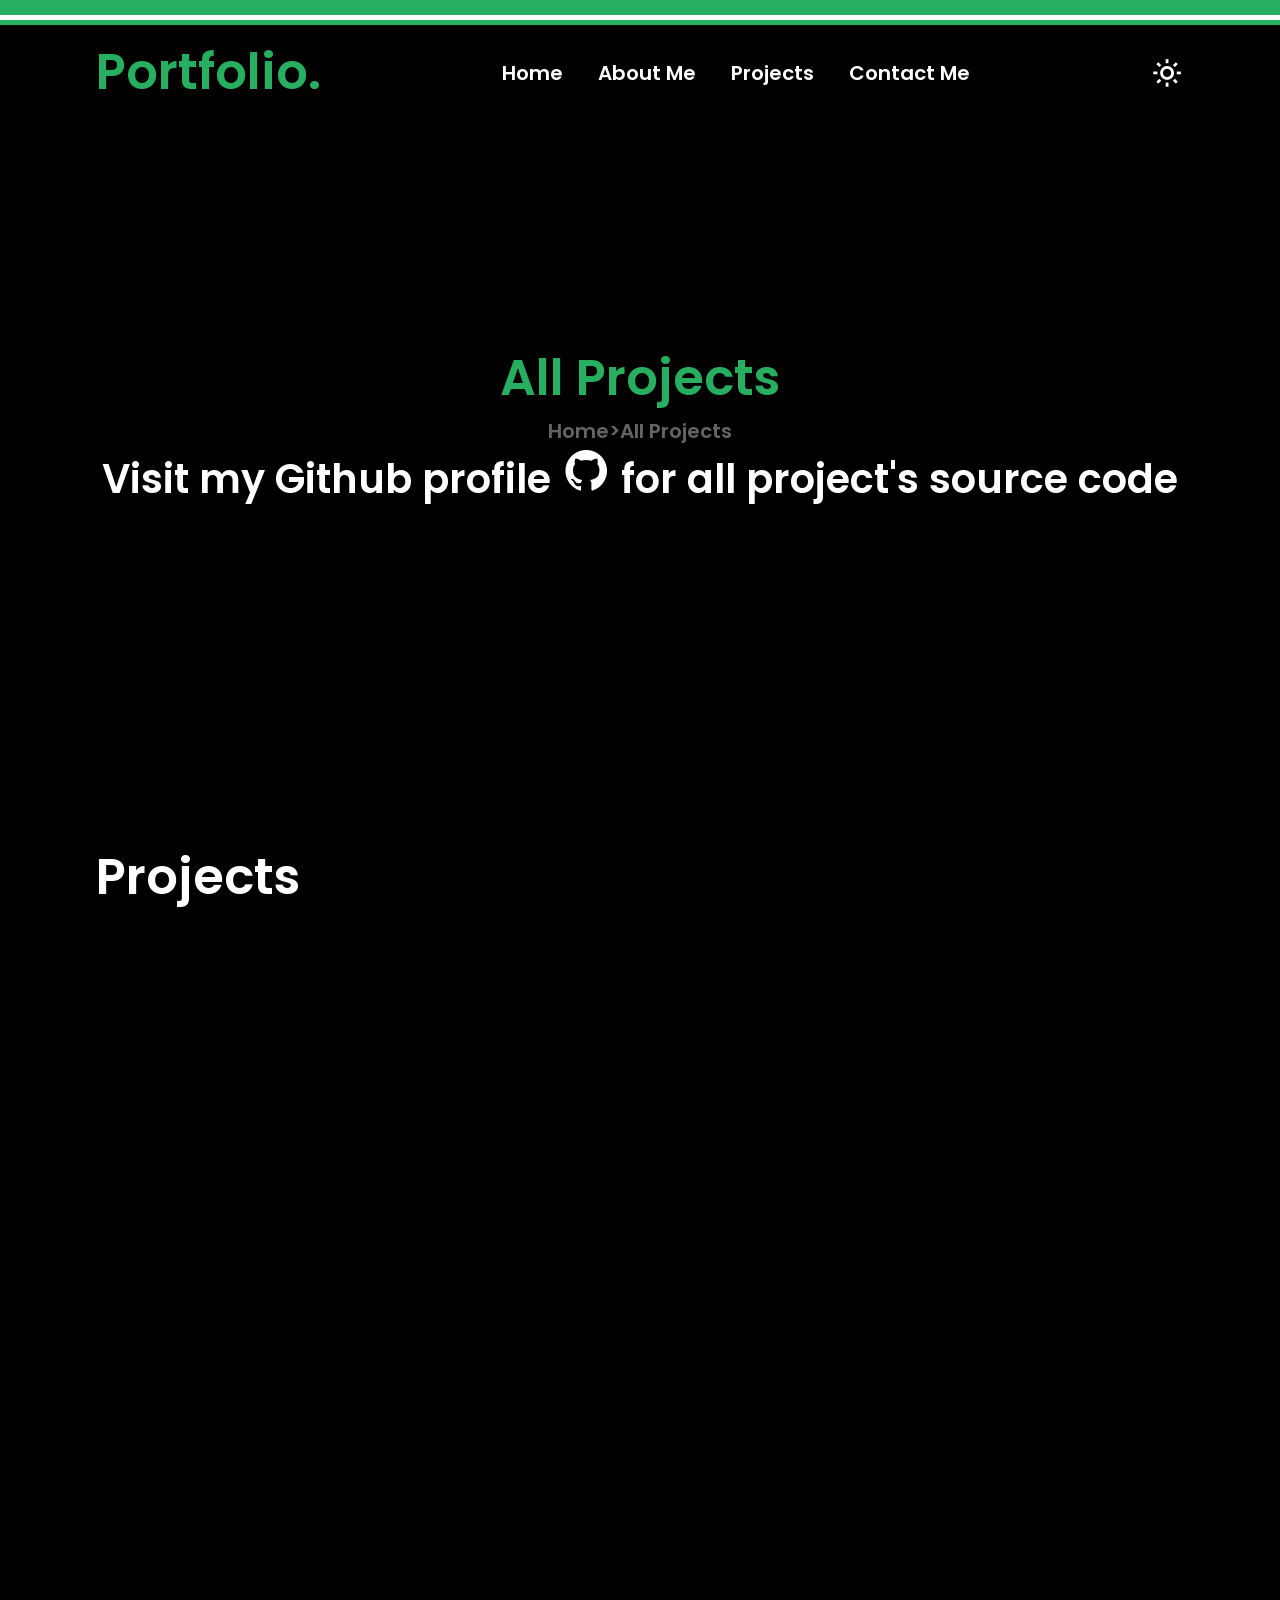
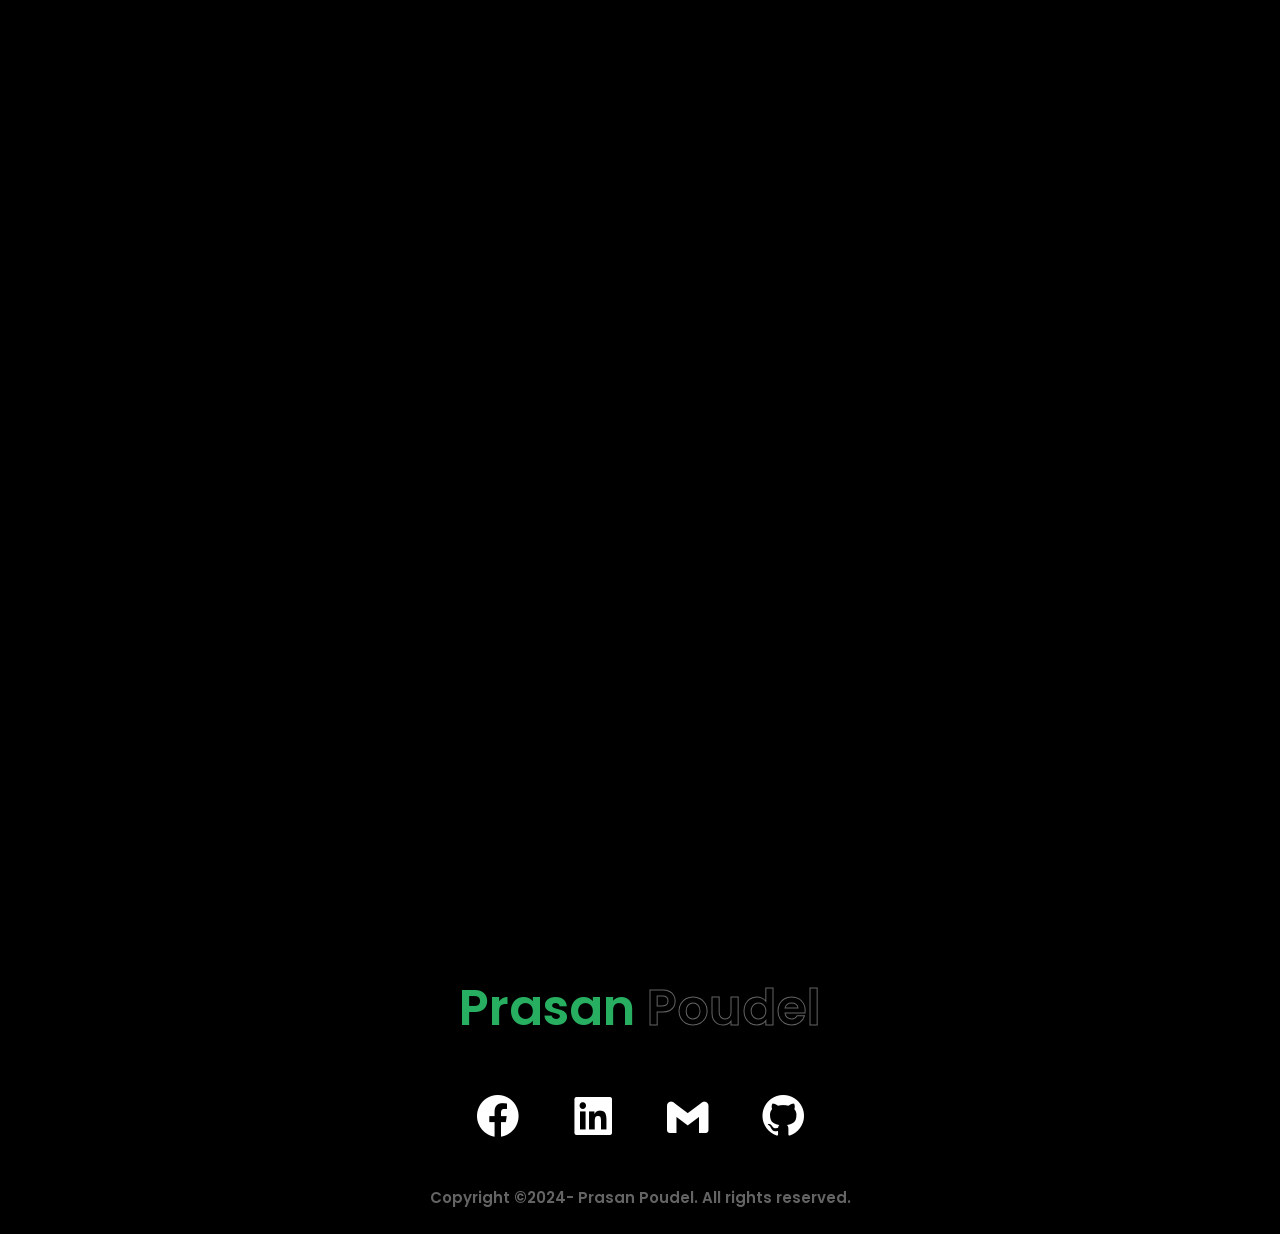
==== allProjects.html @ d5bf6a2b "aos added" ====
<!DOCTYPE html>
<html lang="en">
<head>
  <meta charset="UTF-8">
  <meta name="viewport" content="width=device-width, initial-scale=1.0">
  <title>allProjects by Prasan Poudel</title>
  <link href='https://unpkg.com/boxicons@2.1.4/css/boxicons.min.css' rel='stylesheet'>
  <link href="https://unpkg.com/aos@2.3.1/dist/aos.css" rel="stylesheet">
  <style>
    @import url('https://fonts.googleapis.com/css2?family=Poppins:ital,wght@0,100;0,200;0,300;0,400;0,500;0,600;0,700;0,800;0,900;1,100;1,200;1,300;1,400;1,500;1,600;1,700;1,800;1,900&display=swap');

*{
  margin: 0;
  padding: 0;
  list-style: none;
  text-decoration: none;
  scroll-behavior: smooth;
  font-family: "Poppins", sans-serif;
  font-weight: 600;
  color: var(--text-color);
  box-sizing: border-box;
}
:root{
  font-size: var(--font-size);
  --font-size:10px;
  --background-color:#fff;
  --primaryColor:#00305F;
  --text-color:rgba(100, 100, 100, 1);
  --icon-color:#000;
}
.primaryColor{
  color: var(--primaryColor);
  font-size: 5rem;
}
.transparentText{
  font-size: 5rem;
  -webkit-text-fill-color: transparent;
  -webkit-text-stroke-width: 1px;
  color: var(--text-color);
}
body{
  background-color: var(--background-color);
}
header,section{
  padding: 0 7.5%;
  width: 100%;
}
/* header */
.top{
  background: var(--primaryColor);
  height: 25px;
  width: 100%;
  position: relative;
}
.top_whiteLine{
  background-color: #fff;
  height: 5px;
  width: 100%;
  position: absolute;
  bottom: 5px;
}
header{
  display: flex;
  flex-direction: row;
  justify-content: space-between;
  align-items: center;
  padding-top: 10px;
}
.navLinks ul{
  display: flex;
  gap: 35px;
}
.navLinks ul li a{
  color: var(--icon-color);
  font-size: 2rem;
  position: relative;
  cursor: pointer;
  font-weight: 600
}
.navLinks a::before{
  content: "";
  position: absolute;
  bottom: -2.5px;
  height: 2.5px;
  border-radius: 50px;
  width: 0;
  background: var(--primaryColor);
}
.navLinks a:hover::before{
  width: 100%;
}
#menuBtn{
  display: none;
  background-color: transparent;
  animation: scaling 3s infinite;
  font-size: 3.3rem;
  color: var(--icon-color);
}
@keyframes scaling {
  from{
    transform: scale(1);
  }
  to{
    transform: scale(1.5);
  }
}
@media screen and (max-width:1200px) {
  .navLinks{
    padding: auto;
    display: flex;
    background-color: var(--primaryColor);
    position: absolute;
    top: 150px;
    width: 80%;
    height: 75vh;
    text-align: center;
    justify-content: center;
    align-items: center;
    display: none;
    margin: auto;
  }
  #menuBtn{
    display: block;
      cursor: pointer;
    }
    .navLinks ul{
      flex-direction: column;
    }
    .navLinks ul li a{
      color: #fff;
      font-size: 3.3rem;
    }
    .menu_active{
      display: flex;
    }
  }
.landingPage{
  display: flex;
  flex-direction: column;
  justify-content: center;
  align-items: center;
  background-image: url(./images/background.png);
  background-size: cover;
  background-repeat: no-repeat;
  height: 70vh;
}
.landingPage p{
  text-align: center;
}
.landingPage p i{
  color: #fff;
  font-size: 5rem;
}
.text1{
  color: var(--primaryColor);
  font-size: 5rem;
}
.text2{
  font-size: 2rem;
}
.text3{
  color: #fff;
  font-size: 4rem;
}
  /* projects */
  .projects{
display: flex;
flex-direction: column;
margin-top: 100px;
}
.allProjectsTitle{
  font-size: 5rem;
  color: var(--icon-color);
}
.allProjects{
  display: grid;
  grid-template-columns: 1fr 1fr;
  gap: 100px;
}
.project{
  position: relative;
  display: flex;
  flex-direction: column;
  overflow: hidden;
  border: 5px solid black;
  border-top-left-radius: 25px;
  border-bottom-left-radius: 25px;
}
.project img{
  z-index: -1 !important;
  width: 100%;
  height: 100%;
}
.overlay p{
  font-size: 3.5rem;
  color: #fff;
}
.overlay p i{
  font-size: 2rem;
  color: #fff;
  padding-left: 10px;
}
.overlay p a{
  font-size: 2rem;
  color: #fff;
  position: relative;
  font-weight: 500;
}
.overlay p a::before{
  content: "";
  position: absolute;
  bottom: -2.5px;
  width: 100%;
  background-color: #fff;
  height: 1.5px;
  transition: all ease 0.5s;
}
.overlay p a:hover::before{
  height: 3.5px;
  animation: underline 1s linear;
}
@keyframes underline {
  from{
    width: 0;
  }
  to{
    width: 100%;
  }
}
.overlay{
  display: flex;
  z-index: 1 !important;
  flex-direction: column;
  background-color: var(--primaryColor);
  justify-content: center;
  padding:25px;
  position: absolute;
  bottom: 0;
  left: 0;
  width: 100%;
  height: 50%;
  opacity: 0;
}
.project:hover .overlay{
  display: flex;
  opacity: 0.9;
}
@media screen and (max-width:1200px) {
  .allProjects{
    grid-template-columns: 1fr;
    row-gap: 50px;
  }
  .overlay p{
    font-size: 2.5rem;
  }
}
/* footer */
  footer{
  display: flex;
  justify-content: center;
  flex-direction: column;
  align-items: center;
  gap: 25px;
  padding: 25px 0;
  background-size: cover;
}
footer ul li{
  display: flex;
  gap: 10px;
}
.mySocials ul li{
  display: flex;
  gap: 25px;
}
.mySocials ul li a i{
  font-size: 5rem;
  border-radius: 50px;
  margin: 10px 0;
  padding: 10px;
  color: var(--icon-color);
}
.mySocials ul li a i:hover{
  background: var(--primaryColor);
  color: #fff;
}
.copyright{
  font-size: 1.5rem;
}


/* darkmode */
.darkMode{
  --background-color:#000;
  --icon-color:#fff;
  --primaryColor: #27AE60;
  --text-color: rgba(100, 100, 100, 1);
}
#darkModeBtn{
  background-color: transparent;
  border: none;
    font-size: 3.3rem;
    cursor: pointer;
    color: var(--icon-color);
  }
  @media screen and (max-width:500px){
    :root{
      --font-size: 8px;
    }
  }
  </style>
</head>
<body>
  <div class="top">
    <div class="top_whiteLine"></div>
  </div>
  <header data-aos="fade-down">
    <h1 class="primaryColor">Portfolio.</h1>
    <div class="navLinks">
      <ul> 
      <li><a href="./index.html#hero">Home</a></li>
      <li><a href="./index.html#about">About Me</a></li>
      <li><a href="./index.html#projects">Projects</a></li>
      <li><a href="./index.html#contact">Contact Me</a></li>
      </ul>
    </div>
    <button id="darkModeBtn" class='bx bx-moon' onclick="darkModeToggle()"></button>
    <div id="menuBtn" class="bx bx-menu-alt-right"></div> 
  </header>
<section class="landingPage">
  <p class="text1">All Projects</p>
  <p class="text2">Home>All Projects</p>
  <p class="text3">Visit my Github profile <i class="bx bxl-github"></i> for all project's source code</p>
</section>

  <section class="projects" id="projects" data-aos="fade-up">
    <p class="allProjectsTitle">
      Projects
    </p>
    <div class="allProjects">
      <div class="project" data-aos="flip-up">
        <img src="./images/project.jpg " alt="">
        <div class="overlay">
          <p>E-Commerce Webpage</p>
          <p><a href="#">Live Demo</a><i class='bx bxs-right-arrow'></i></p>
        </div>
      </div>
      <div class="project" data-aos="flip-up">
        <img src="./images/project.jpg " alt="">
        <div class="overlay">
          <p>E-Commerce Webpage</p>
          <p><a href="#">Live Demo</a><i class='bx bxs-right-arrow'></i></p>
        </div>
      </div>
      <div class="project" data-aos="flip-up">
        <img src="./images/project.jpg " alt="">
        <div class="overlay">
          <p>E-Commerce Webpage</p>
          <p><a href="#">Live Demo</a><i class='bx bxs-right-arrow'></i></p>
        </div>
      </div>
      <div class="project" data-aos="flip-up">
        <img src="./images/project.jpg " alt="">
        <div class="overlay">
          <p>E-Commerce Webpage</p>
          <p><a href="#">Live Demo</a><i class='bx bxs-right-arrow'></i></p>
        </div>
      </div>
      <div class="project" data-aos="flip-up">
        <img src="./images/project.jpg " alt="">
        <div class="overlay">
          <p>E-Commerce Webpage</p>
          <p><a href="#">Live Demo</a><i class='bx bxs-right-arrow'></i></p>
        </div>
      </div>
      <div class="project" data-aos="flip-up">
        <img src="./images/project.jpg " alt="">
        <div class="overlay">
          <p>E-Commerce Webpage</p>
          <p><a href="#">Live Demo</a><i class='bx bxs-right-arrow'></i></p>
        </div>
      </div>
      <div class="project" data-aos="flip-up">
        <img src="./images/project.jpg " alt="">
        <div class="overlay">
          <p>E-Commerce Webpage</p>
          <p><a href="#">Live Demo</a><i class='bx bxs-right-arrow'></i></p>
        </div>
      </div>
      <div class="project" data-aos="flip-up">
        <img src="./images/project.jpg " alt="">
        <div class="overlay">
          <p>E-Commerce Webpage</p>
          <p><a href="#">Live Demo</a><i class='bx bxs-right-arrow'></i></p>
        </div>
      </div>
    </div>
    </section>
<footer data-aos="fade-up">
  <h1 class="primaryColor">
    Prasan
  <span class="transparentText">
  Poudel</span></h1>
  <div class="mySocials">
    <ul>
      <li>
        <a href="https://www.facebook.com/prasan.poudel.77"><i class='bx bxl-facebook-circle'></i></a>
        <a href="#"><i class='bx bxl-linkedin-square' ></i></a>
        <a href="mailto:prasanpoudel.gmail.com"><i class='bx bxl-gmail' ></i></a>
        <a href="https://github.com/PrasanPoudel"><i class='bx bxl-github' ></i></a>
      </li>
    </ul>
  </div>
  <p class="copyright">Copyright &copy;2024- Prasan Poudel. All rights reserved.</p>
</footer>
  <script>
    const darkModeBtn= document.querySelector('#darkModeBtn');
const body= document.querySelector('body');
document.addEventListener('DOMContentLoaded', function(){
if (localStorage.getItem('darkMode')==="enabled"){
  body.classList.add('darkMode');
  darkModeBtn.classList.replace('bx-moon','bx-sun');
}
else if(localStorage.getItem('darkMode')==null){
  body.classList.add('darkMode');
  darkModeBtn.classList.replace('bx-moon','bx-sun');                   
}else{
  body.classList.remove('darkMode');
}
});
function darkModeToggle(){
if(localStorage.getItem('darkMode')==="disabled")
{
  body.classList.add('darkMode');
  darkModeBtn.classList.replace('bx-moon','bx-sun');
  localStorage.setItem('darkMode',"enabled");
}
else{
  body.classList.remove('darkMode');
  darkModeBtn.classList.replace('bx-sun','bx-moon');
  localStorage.setItem('darkMode',"disabled");
}
}
const menu= document.querySelector("#menuBtn");
const navLinks= document.querySelector(".navLinks");
menu.onclick=()=>{
 
  navLinks.classList.toggle("menu_active");
  if(menu.classList.contains("bx-x-circle"))
  {
    menu.classList.replace("bx-x-circle","bx-menu-alt-right" );
  }
  else{
    menu.classList.replace("bx-menu-alt-right", "bx-x-circle" );
  }
  
}
window.onscroll = () => {
  navLinks.classList.remove('menu_active');
  menu.classList.replace("bx-x-circle","bx-menu-alt-right" );
}
  </script>
</body>
<script src="https://unpkg.com/aos@2.3.1/dist/aos.js">
</script>
<script> 
AOS.init(
{
  duration: 750
});
</script>
</html>
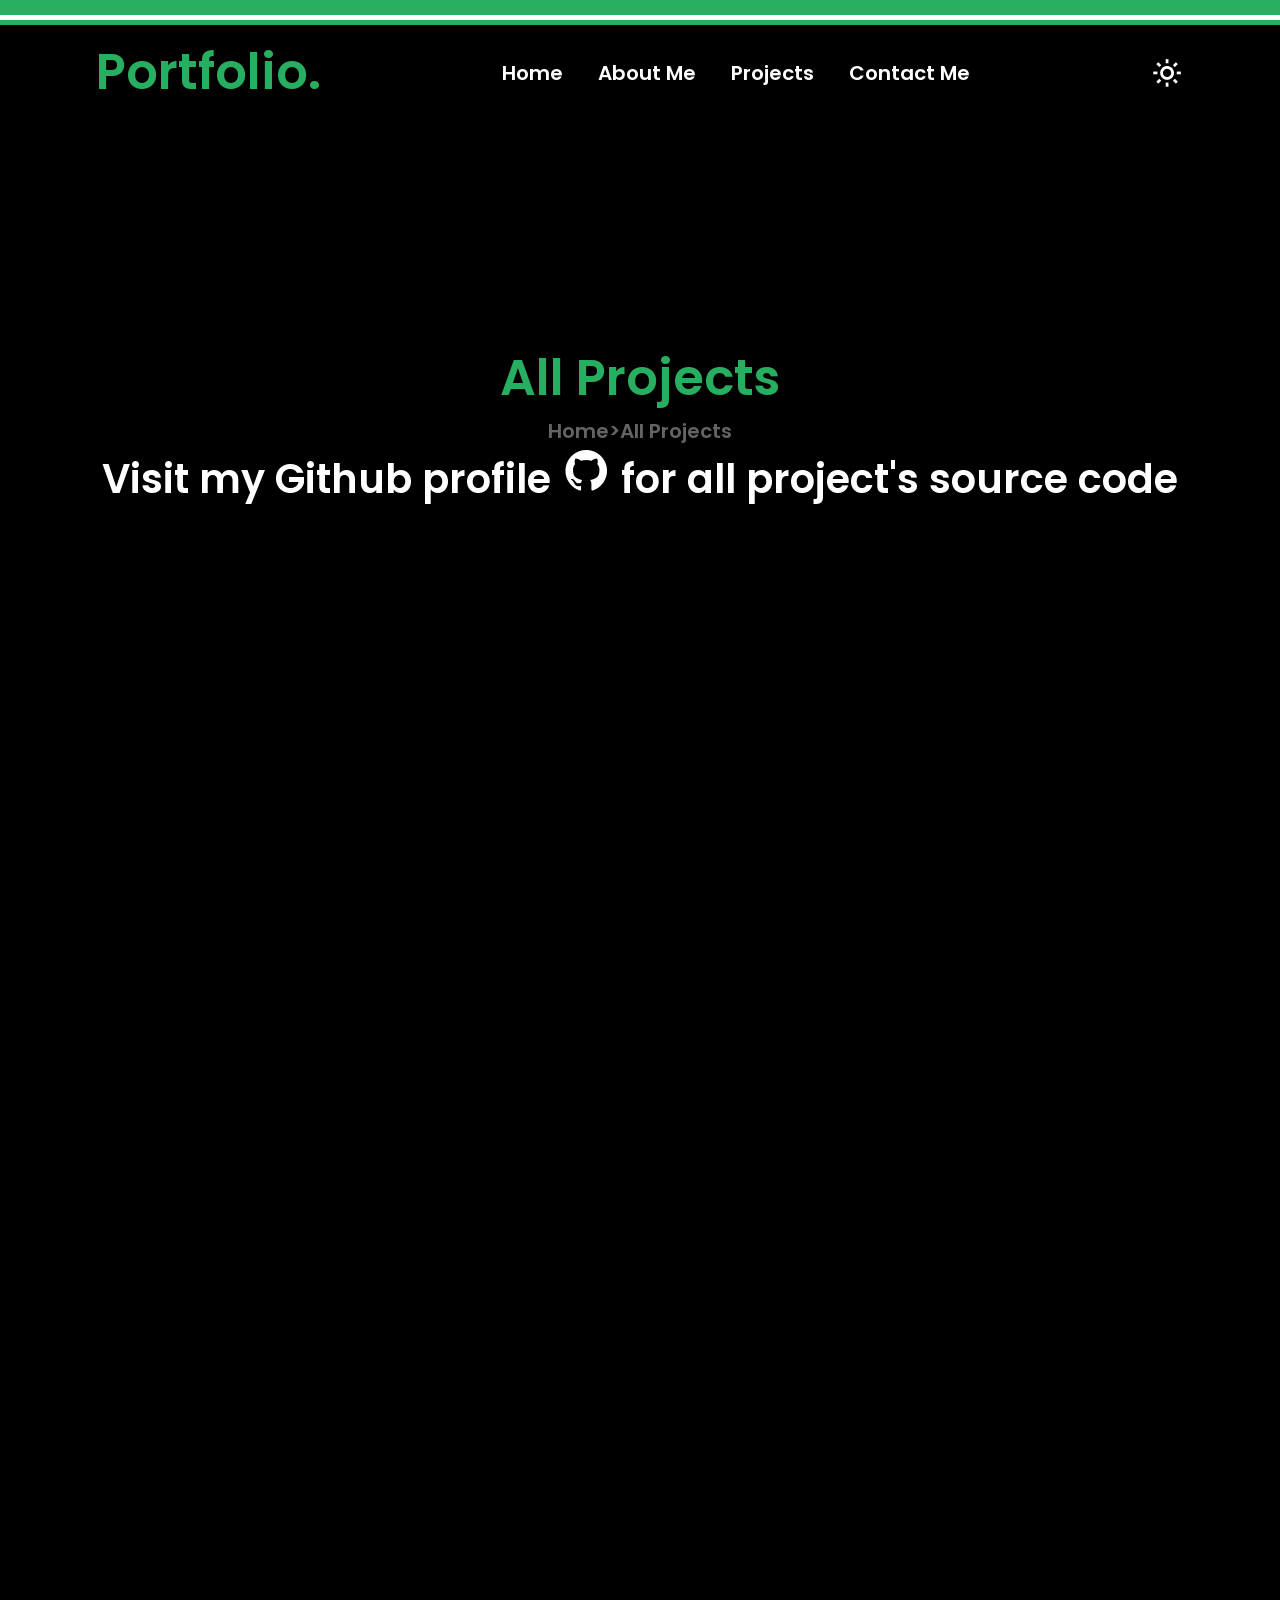
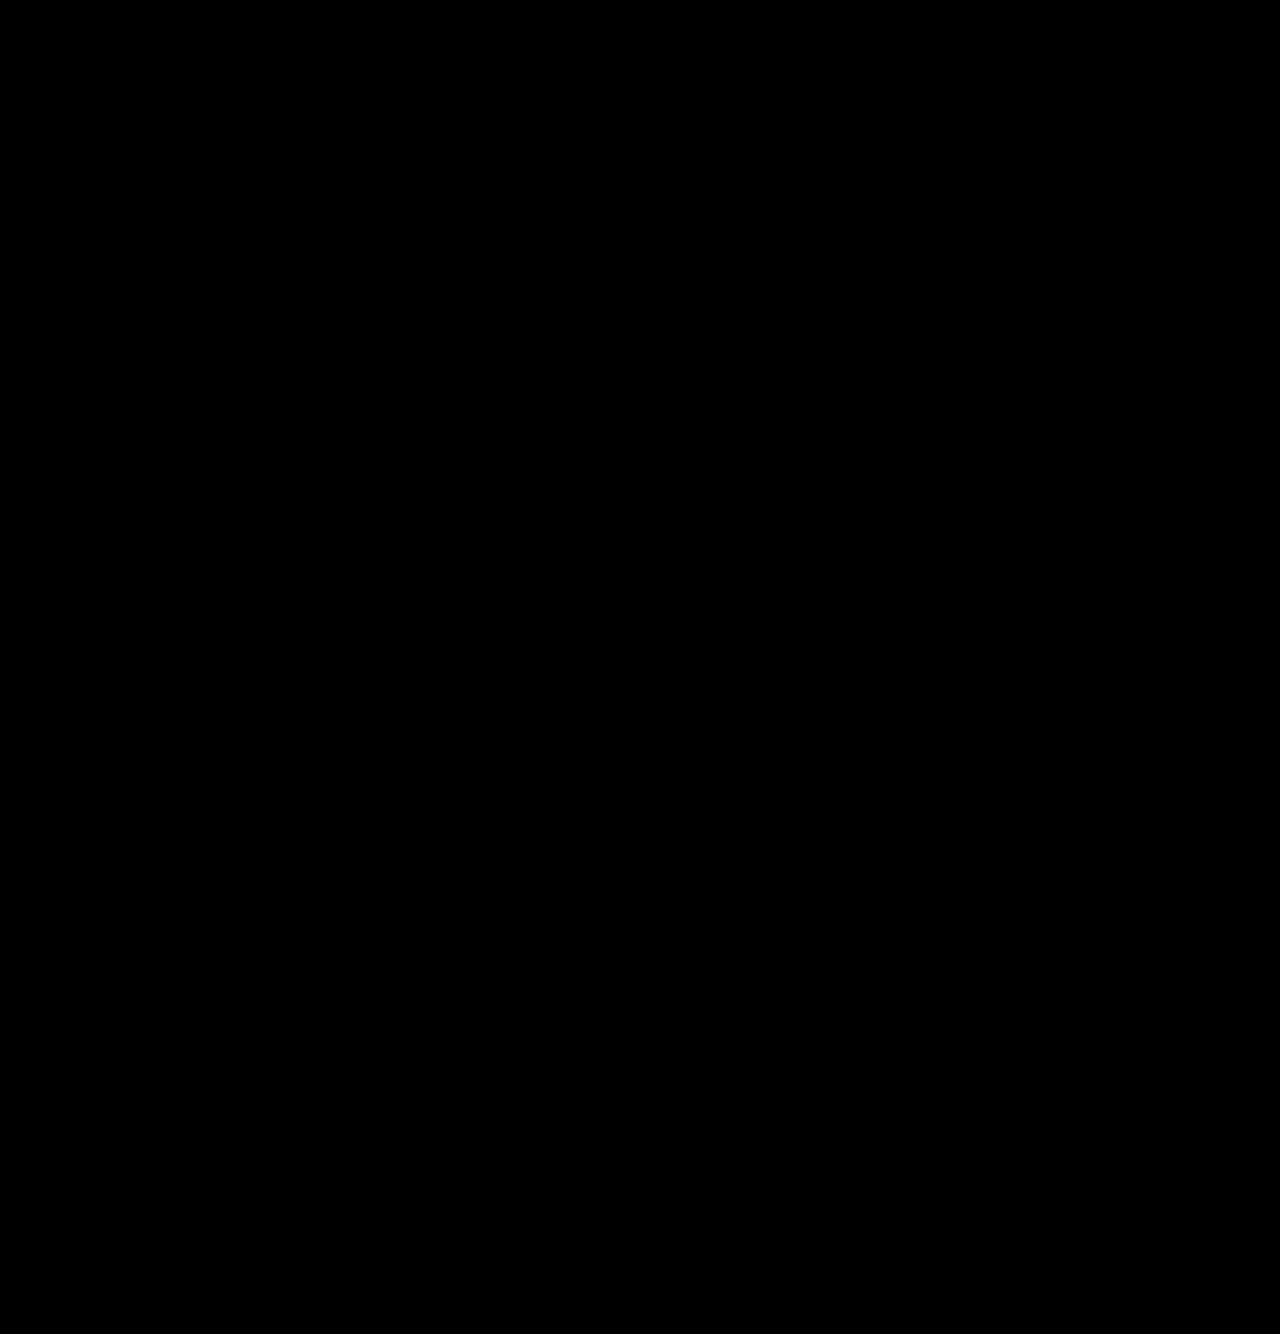
==== commit 68ce827a: "AOS added & OverFlow fixed" ====
--- a/allProjects.html
+++ b/allProjects.html
@@ -6,6 +6,7 @@
   <title>allProjects by Prasan Poudel</title>
   <link href='https://unpkg.com/boxicons@2.1.4/css/boxicons.min.css' rel='stylesheet'>
   <link href="https://unpkg.com/aos@2.3.1/dist/aos.css" rel="stylesheet">
+  <link rel="icon" href="./images/icon.webp">
   <style>
     @import url('https://fonts.googleapis.com/css2?family=Poppins:ital,wght@0,100;0,200;0,300;0,400;0,500;0,600;0,700;0,800;0,900;1,100;1,200;1,300;1,400;1,500;1,600;1,700;1,800;1,900&display=swap');
 
@@ -41,9 +42,12 @@
 body{
   background-color: var(--background-color);
 }
-header,section{
+header,section,footer{
   padding: 0 7.5%;
   width: 100%;
+}
+section,footer{
+  overflow-x: hidden;
 }
 /* header */
 .top{
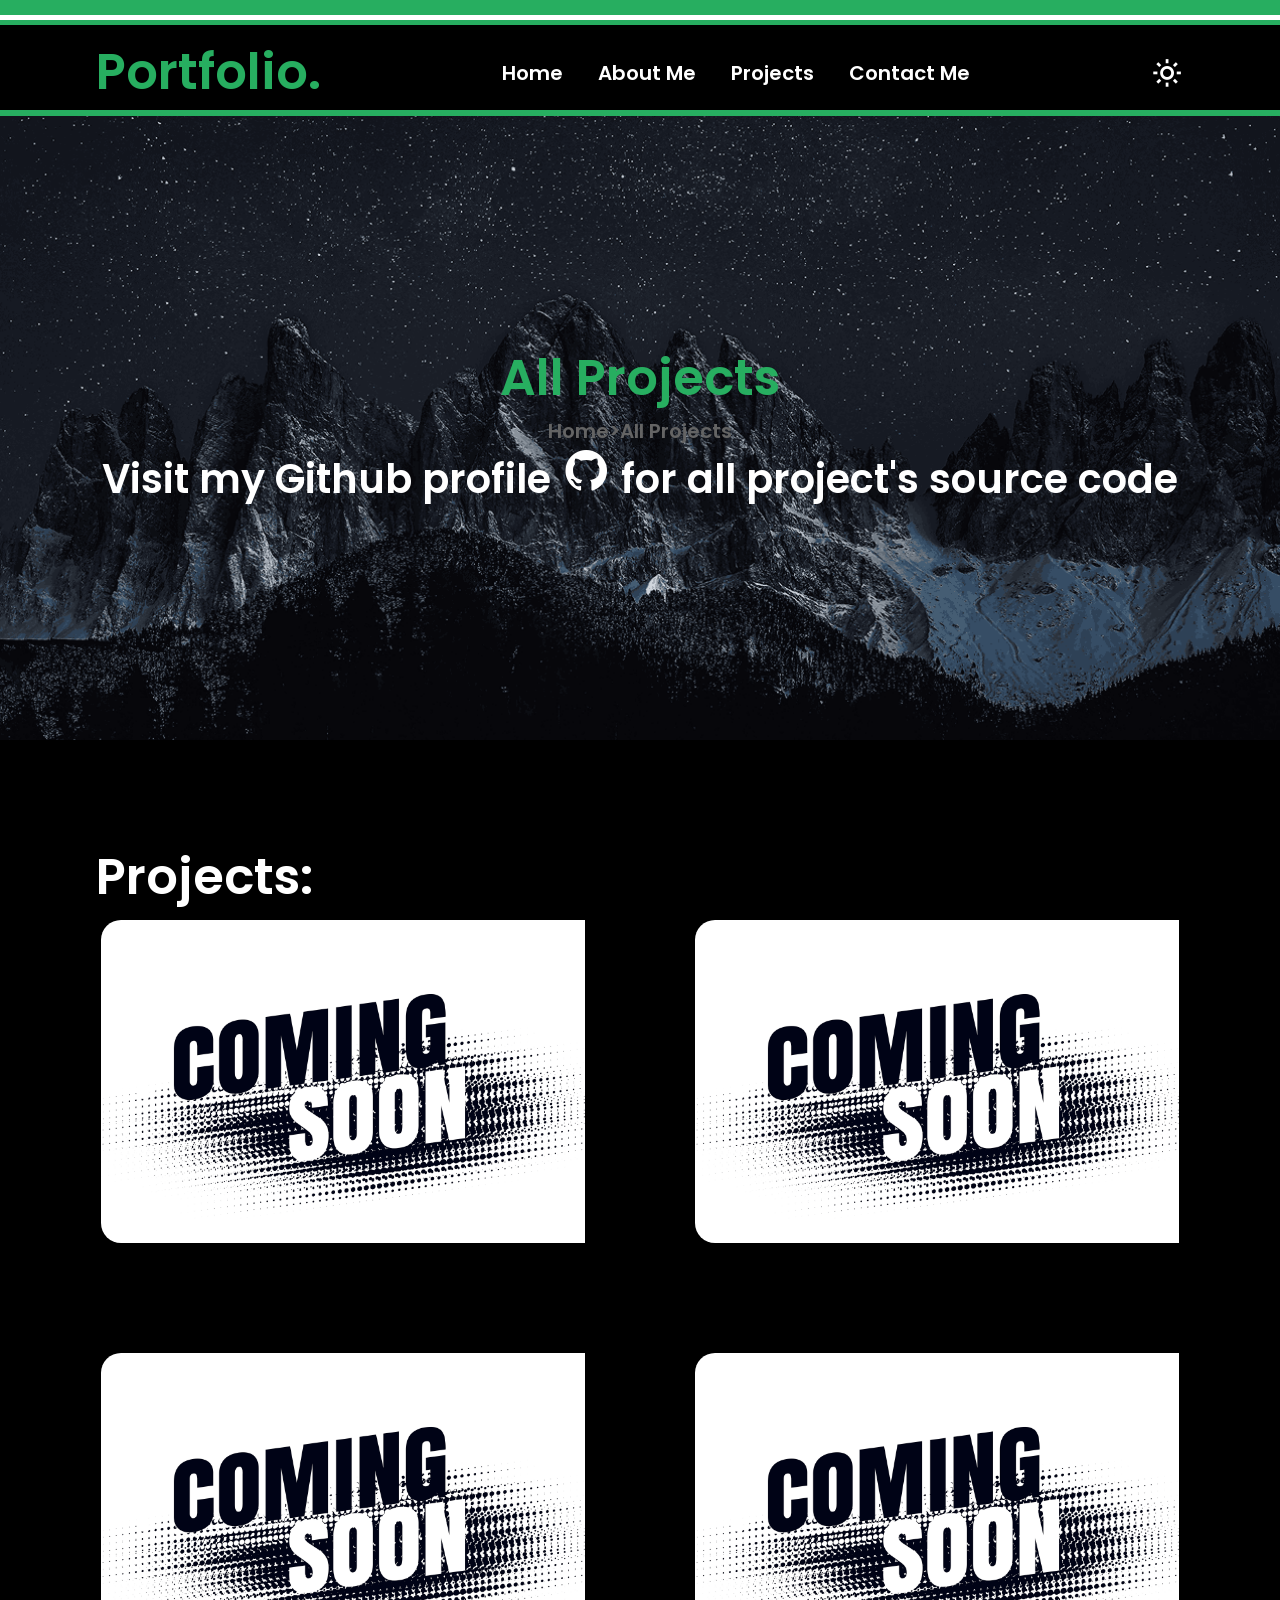
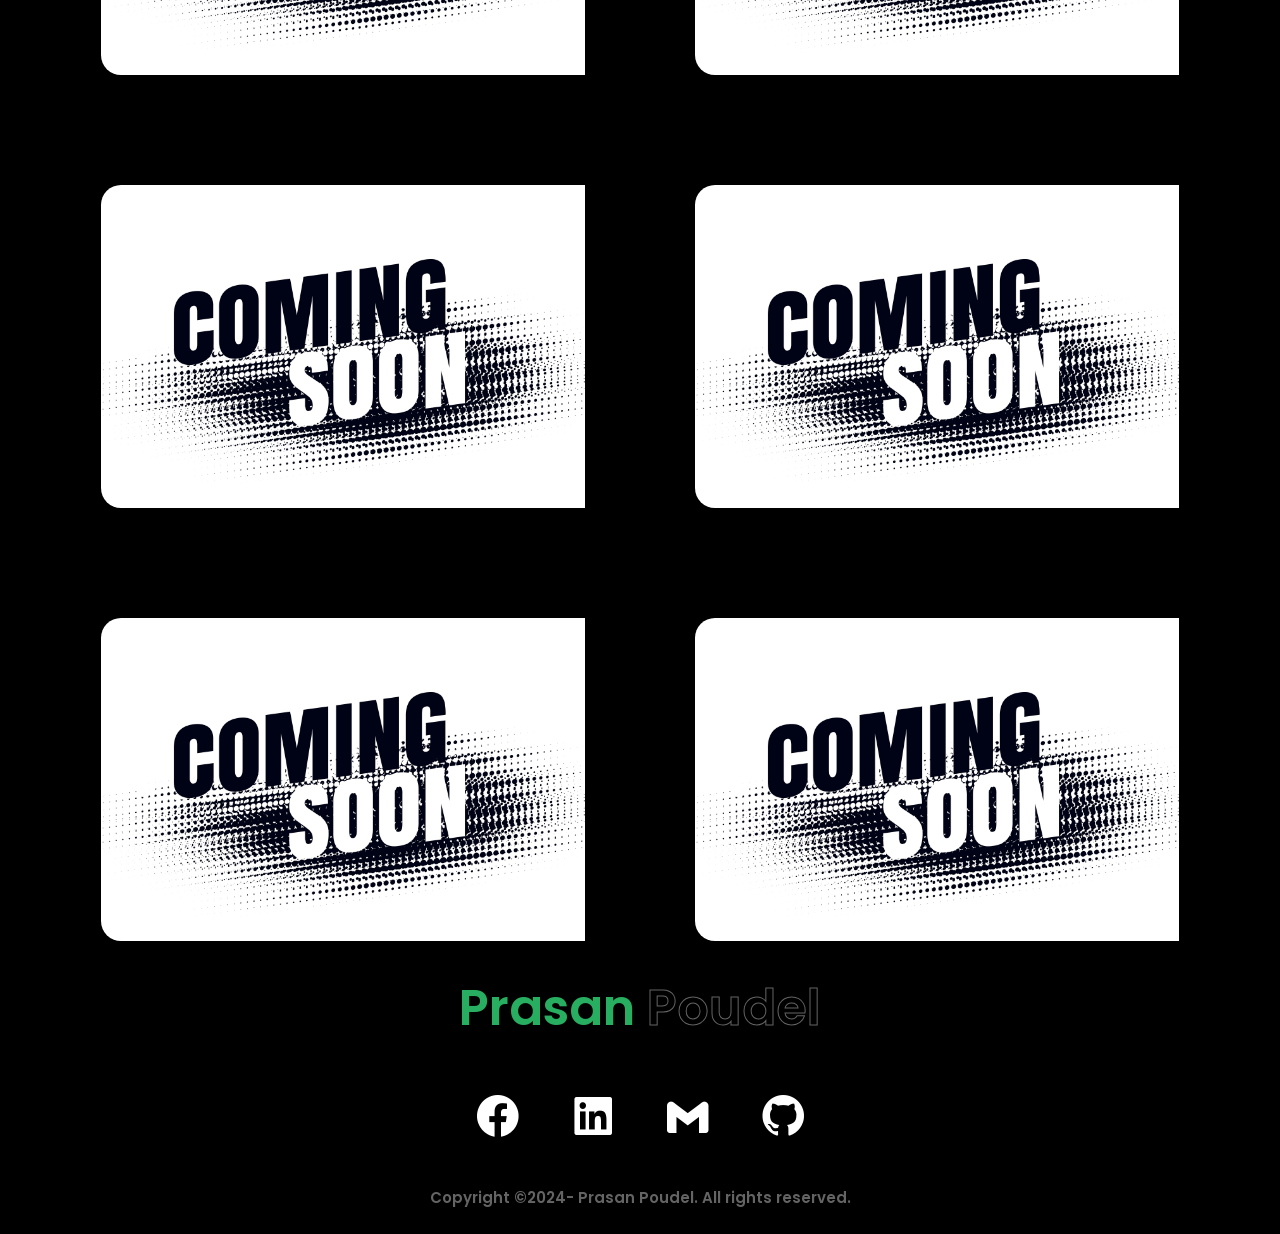
==== commit 0c5573ea: "projects remaining" ====
--- a/allProjects.html
+++ b/allProjects.html
@@ -1,323 +1,19 @@
 <!DOCTYPE html>
 <html lang="en">
-<head>
-  <meta charset="UTF-8">
-  <meta name="viewport" content="width=device-width, initial-scale=1.0">
-  <title>allProjects by Prasan Poudel</title>
-  <link href='https://unpkg.com/boxicons@2.1.4/css/boxicons.min.css' rel='stylesheet'>
-  <link href="https://unpkg.com/aos@2.3.1/dist/aos.css" rel="stylesheet">
-  <link rel="icon" href="./images/icon.webp">
-  <style>
-    @import url('https://fonts.googleapis.com/css2?family=Poppins:ital,wght@0,100;0,200;0,300;0,400;0,500;0,600;0,700;0,800;0,900;1,100;1,200;1,300;1,400;1,500;1,600;1,700;1,800;1,900&display=swap');
-
-*{
-  margin: 0;
-  padding: 0;
-  list-style: none;
-  text-decoration: none;
-  scroll-behavior: smooth;
-  font-family: "Poppins", sans-serif;
-  font-weight: 600;
-  color: var(--text-color);
-  box-sizing: border-box;
-}
-:root{
-  font-size: var(--font-size);
-  --font-size:10px;
-  --background-color:#fff;
-  --primaryColor:#00305F;
-  --text-color:rgba(100, 100, 100, 1);
-  --icon-color:#000;
-}
-.primaryColor{
-  color: var(--primaryColor);
-  font-size: 5rem;
-}
-.transparentText{
-  font-size: 5rem;
-  -webkit-text-fill-color: transparent;
-  -webkit-text-stroke-width: 1px;
-  color: var(--text-color);
-}
-body{
-  background-color: var(--background-color);
-}
-header,section,footer{
-  padding: 0 7.5%;
-  width: 100%;
-}
-section,footer{
-  overflow-x: hidden;
-}
-/* header */
-.top{
-  background: var(--primaryColor);
-  height: 25px;
-  width: 100%;
-  position: relative;
-}
-.top_whiteLine{
-  background-color: #fff;
-  height: 5px;
-  width: 100%;
-  position: absolute;
-  bottom: 5px;
-}
-header{
-  display: flex;
-  flex-direction: row;
-  justify-content: space-between;
-  align-items: center;
-  padding-top: 10px;
-}
-.navLinks ul{
-  display: flex;
-  gap: 35px;
-}
-.navLinks ul li a{
-  color: var(--icon-color);
-  font-size: 2rem;
-  position: relative;
-  cursor: pointer;
-  font-weight: 600
-}
-.navLinks a::before{
-  content: "";
-  position: absolute;
-  bottom: -2.5px;
-  height: 2.5px;
-  border-radius: 50px;
-  width: 0;
-  background: var(--primaryColor);
-}
-.navLinks a:hover::before{
-  width: 100%;
-}
-#menuBtn{
-  display: none;
-  background-color: transparent;
-  animation: scaling 3s infinite;
-  font-size: 3.3rem;
-  color: var(--icon-color);
-}
-@keyframes scaling {
-  from{
-    transform: scale(1);
-  }
-  to{
-    transform: scale(1.5);
-  }
-}
-@media screen and (max-width:1200px) {
-  .navLinks{
-    padding: auto;
-    display: flex;
-    background-color: var(--primaryColor);
-    position: absolute;
-    top: 150px;
-    width: 80%;
-    height: 75vh;
-    text-align: center;
-    justify-content: center;
-    align-items: center;
-    display: none;
-    margin: auto;
-  }
-  #menuBtn{
-    display: block;
-      cursor: pointer;
-    }
-    .navLinks ul{
-      flex-direction: column;
-    }
-    .navLinks ul li a{
-      color: #fff;
-      font-size: 3.3rem;
-    }
-    .menu_active{
-      display: flex;
-    }
-  }
-.landingPage{
-  display: flex;
-  flex-direction: column;
-  justify-content: center;
-  align-items: center;
-  background-image: url(./images/background.png);
-  background-size: cover;
-  background-repeat: no-repeat;
-  height: 70vh;
-}
-.landingPage p{
-  text-align: center;
-}
-.landingPage p i{
-  color: #fff;
-  font-size: 5rem;
-}
-.text1{
-  color: var(--primaryColor);
-  font-size: 5rem;
-}
-.text2{
-  font-size: 2rem;
-}
-.text3{
-  color: #fff;
-  font-size: 4rem;
-}
-  /* projects */
-  .projects{
-display: flex;
-flex-direction: column;
-margin-top: 100px;
-}
-.allProjectsTitle{
-  font-size: 5rem;
-  color: var(--icon-color);
-}
-.allProjects{
-  display: grid;
-  grid-template-columns: 1fr 1fr;
-  gap: 100px;
-}
-.project{
-  position: relative;
-  display: flex;
-  flex-direction: column;
-  overflow: hidden;
-  border: 5px solid black;
-  border-top-left-radius: 25px;
-  border-bottom-left-radius: 25px;
-}
-.project img{
-  z-index: -1 !important;
-  width: 100%;
-  height: 100%;
-}
-.overlay p{
-  font-size: 3.5rem;
-  color: #fff;
-}
-.overlay p i{
-  font-size: 2rem;
-  color: #fff;
-  padding-left: 10px;
-}
-.overlay p a{
-  font-size: 2rem;
-  color: #fff;
-  position: relative;
-  font-weight: 500;
-}
-.overlay p a::before{
-  content: "";
-  position: absolute;
-  bottom: -2.5px;
-  width: 100%;
-  background-color: #fff;
-  height: 1.5px;
-  transition: all ease 0.5s;
-}
-.overlay p a:hover::before{
-  height: 3.5px;
-  animation: underline 1s linear;
-}
-@keyframes underline {
-  from{
-    width: 0;
-  }
-  to{
-    width: 100%;
-  }
-}
-.overlay{
-  display: flex;
-  z-index: 1 !important;
-  flex-direction: column;
-  background-color: var(--primaryColor);
-  justify-content: center;
-  padding:25px;
-  position: absolute;
-  bottom: 0;
-  left: 0;
-  width: 100%;
-  height: 50%;
-  opacity: 0;
-}
-.project:hover .overlay{
-  display: flex;
-  opacity: 0.9;
-}
-@media screen and (max-width:1200px) {
-  .allProjects{
-    grid-template-columns: 1fr;
-    row-gap: 50px;
-  }
-  .overlay p{
-    font-size: 2.5rem;
-  }
-}
-/* footer */
-  footer{
-  display: flex;
-  justify-content: center;
-  flex-direction: column;
-  align-items: center;
-  gap: 25px;
-  padding: 25px 0;
-  background-size: cover;
-}
-footer ul li{
-  display: flex;
-  gap: 10px;
-}
-.mySocials ul li{
-  display: flex;
-  gap: 25px;
-}
-.mySocials ul li a i{
-  font-size: 5rem;
-  border-radius: 50px;
-  margin: 10px 0;
-  padding: 10px;
-  color: var(--icon-color);
-}
-.mySocials ul li a i:hover{
-  background: var(--primaryColor);
-  color: #fff;
-}
-.copyright{
-  font-size: 1.5rem;
-}
-
-
-/* darkmode */
-.darkMode{
-  --background-color:#000;
-  --icon-color:#fff;
-  --primaryColor: #27AE60;
-  --text-color: rgba(100, 100, 100, 1);
-}
-#darkModeBtn{
-  background-color: transparent;
-  border: none;
-    font-size: 3.3rem;
-    cursor: pointer;
-    color: var(--icon-color);
-  }
-  @media screen and (max-width:500px){
-    :root{
-      --font-size: 8px;
-    }
-  }
-  </style>
+  <head>
+    <meta charset="UTF-8">
+    <meta name="viewport" content="width=device-width, initial-scale=1.0">
+    <title>allProjects by Prasan Poudel</title>
+    <link href='https://unpkg.com/boxicons@2.1.4/css/boxicons.min.css' rel='stylesheet'>
+    <link href="https://unpkg.com/aos@2.3.1/dist/aos.css" rel="stylesheet">
+    <link rel="icon" href="./images/icon.webp">
+    <link rel="stylesheet" href="allProjects.css">
 </head>
 <body>
   <div class="top">
     <div class="top_whiteLine"></div>
   </div>
-  <header data-aos="fade-down">
+  <header>
     <h1 class="primaryColor">Portfolio.</h1>
     <div class="navLinks">
       <ul> 
@@ -330,68 +26,68 @@
     <button id="darkModeBtn" class='bx bx-moon' onclick="darkModeToggle()"></button>
     <div id="menuBtn" class="bx bx-menu-alt-right"></div> 
   </header>
-<section class="landingPage">
+<section class="landingPage" data-aos="fade-up" >
   <p class="text1">All Projects</p>
   <p class="text2">Home>All Projects</p>
   <p class="text3">Visit my Github profile <i class="bx bxl-github"></i> for all project's source code</p>
 </section>
 
-  <section class="projects" id="projects" data-aos="fade-up">
+  <section class="projects" id="projects">
     <p class="allProjectsTitle">
-      Projects
+      Projects:
     </p>
     <div class="allProjects">
-      <div class="project" data-aos="flip-up">
-        <img src="./images/project.jpg " alt="">
+      <div class="project" data-aos="fade-up">
+        <img src="./images/project.png " alt="">
         <div class="overlay">
           <p>E-Commerce Webpage</p>
           <p><a href="#">Live Demo</a><i class='bx bxs-right-arrow'></i></p>
         </div>
       </div>
-      <div class="project" data-aos="flip-up">
-        <img src="./images/project.jpg " alt="">
+      <div class="project" data-aos="fade-up">
+        <img src="./images/project.png " alt="">
         <div class="overlay">
           <p>E-Commerce Webpage</p>
           <p><a href="#">Live Demo</a><i class='bx bxs-right-arrow'></i></p>
         </div>
       </div>
-      <div class="project" data-aos="flip-up">
-        <img src="./images/project.jpg " alt="">
+      <div class="project" data-aos="fade-up">
+        <img src="./images/project.png " alt="">
         <div class="overlay">
           <p>E-Commerce Webpage</p>
           <p><a href="#">Live Demo</a><i class='bx bxs-right-arrow'></i></p>
         </div>
       </div>
-      <div class="project" data-aos="flip-up">
-        <img src="./images/project.jpg " alt="">
+      <div class="project" data-aos="fade-up">
+        <img src="./images/project.png " alt="">
         <div class="overlay">
           <p>E-Commerce Webpage</p>
           <p><a href="#">Live Demo</a><i class='bx bxs-right-arrow'></i></p>
         </div>
       </div>
-      <div class="project" data-aos="flip-up">
-        <img src="./images/project.jpg " alt="">
+      <div class="project" data-aos="fade-up">
+        <img src="./images/project.png " alt="">
         <div class="overlay">
           <p>E-Commerce Webpage</p>
           <p><a href="#">Live Demo</a><i class='bx bxs-right-arrow'></i></p>
         </div>
       </div>
-      <div class="project" data-aos="flip-up">
-        <img src="./images/project.jpg " alt="">
+      <div class="project" data-aos="fade-up">
+        <img src="./images/project.png " alt="">
         <div class="overlay">
           <p>E-Commerce Webpage</p>
           <p><a href="#">Live Demo</a><i class='bx bxs-right-arrow'></i></p>
         </div>
       </div>
-      <div class="project" data-aos="flip-up">
-        <img src="./images/project.jpg " alt="">
+      <div class="project" data-aos="fade-up">
+        <img src="./images/project.png " alt="">
         <div class="overlay">
           <p>E-Commerce Webpage</p>
           <p><a href="#">Live Demo</a><i class='bx bxs-right-arrow'></i></p>
         </div>
       </div>
-      <div class="project" data-aos="flip-up">
-        <img src="./images/project.jpg " alt="">
+      <div class="project" data-aos="fade-up">
+        <img src="./images/project.png " alt="">
         <div class="overlay">
           <p>E-Commerce Webpage</p>
           <p><a href="#">Live Demo</a><i class='bx bxs-right-arrow'></i></p>
@@ -469,7 +165,7 @@
 <script> 
 AOS.init(
 {
-  duration: 750
+  duration: 1000
 });
 </script>
 </html>
--- a/allProjects.css
+++ b/allProjects.css
@@ -0,0 +1,315 @@
+@import url('https://fonts.googleapis.com/css2?family=Poppins:ital,wght@0,100;0,200;0,300;0,400;0,500;0,600;0,700;0,800;0,900;1,100;1,200;1,300;1,400;1,500;1,600;1,700;1,800;1,900&display=swap');
+
+*{
+  margin: 0;
+  padding: 0;
+  list-style: none;
+  text-decoration: none;
+  scroll-behavior: smooth;
+  font-family: "Poppins", sans-serif;
+  font-weight: 600;
+  color: var(--text-color);
+  box-sizing: border-box;
+}
+:root{
+  font-size: var(--font-size);
+  --font-size:10px;
+  --background-color:#fff;
+  --primaryColor:#00305F;
+  --text-color:rgba(100, 100, 100, 1);
+  --useful-text:#000;
+}
+section,footer{
+   overflow: hidden !important;
+ }
+.primaryColor{
+  color: var(--primaryColor);
+  font-size: 5rem;
+}
+.transparentText{
+  font-size: 5rem;
+  -webkit-text-fill-color: transparent;
+  -webkit-text-stroke-width: 1px;
+  color: var(--text-color);
+}
+body{
+  background-color: var(--background-color);
+}
+header,section,footer{
+  padding: 0 7.5%;
+  width: 100%;
+}
+/* header */
+.top{
+  background: var(--primaryColor);
+  height: 25px;
+  width: 100%;
+  position: relative;
+}
+.top_whiteLine{
+  background-color: #fff;
+  height: 5px;
+  width: 100%;
+  position: absolute;
+  bottom: 5px;
+}
+header{
+  position: sticky;
+  top: 0;
+  z-index: 15 !important;
+  display: flex;
+  flex-direction: row;
+  justify-content: space-between;
+  align-items: center;
+  padding-top: 10px;
+  background-color: var(--background-color);
+  box-shadow: -1px 1px 0px 5px var(--primaryColor);
+  -webkit-box-shadow: -1px 1px 0px 5px var(--primaryColor);
+  -moz-box-shadow: -1px 1px 0px 5px var(--primaryColor);
+}
+.navLinks ul{
+  display: flex;
+  gap: 35px;
+}
+.navLinks ul li a{
+  color: var(--useful-text);
+  font-size: 2rem;
+  position: relative;
+  cursor: pointer;
+  font-weight: 600
+}
+.navLinks a::before{
+  content: "";
+  position: absolute;
+  bottom: -2.5px;
+  height: 2.5px;
+  border-radius: 50px;
+  width: 0;
+  background: var(--primaryColor);
+}
+.navLinks a:hover::before{
+  width: 100%;
+}
+#menuBtn{
+  display: none;
+  background-color: transparent;
+  animation: scaling 3s infinite;
+  font-size: 3.3rem;
+  color: var(--useful-text);
+  border: none;
+  outline: none;
+}
+@keyframes scaling {
+  from{
+    transform: scale(1);
+  }
+  to{
+    transform: scale(1.5);
+  }
+}
+@media screen and (max-width:1200px) {
+  .navLinks{
+    padding: auto;
+    display: flex;
+    background-color: var(--primaryColor);
+    position: absolute;
+    top: 150px;
+    width: 80%;
+    height: 75vh;
+    text-align: center;
+    justify-content: center;
+    align-items: center;
+    display: none;
+    margin: auto;
+  }
+  #menuBtn{
+    display: block;
+      cursor: pointer;
+    }
+    .navLinks ul{
+      flex-direction: column;
+    }
+    .navLinks ul li a{
+      color: #fff;
+      font-size: 3.3rem;
+    }
+    .menu_active{
+      display: flex;
+    }
+  }
+.landingPage{
+  display: flex;
+  flex-direction: column;
+  justify-content: center;
+  align-items: center;
+  background-image: url(./images/background.png);
+  background-size: cover;
+  background-repeat: no-repeat;
+  height: 70vh;
+}
+.landingPage p{
+  text-align: center;
+}
+.landingPage p i{
+  color: #fff;
+  font-size: 5rem;
+}
+.text1{
+  color: var(--primaryColor);
+  font-size: 5rem;
+}
+.text2{
+  font-size: 2rem;
+}
+.text3{
+  color: #fff;
+  font-size: 4rem;
+}
+  /* projects */
+  .projects{
+display: flex;
+flex-direction: column;
+margin-top: 100px;
+}
+.allProjectsTitle{
+  font-size: 5rem;
+  color: var(--useful-text);
+}
+.allProjects{
+  display: grid;
+  grid-template-columns: 1fr 1fr;
+  gap: 100px;
+}
+.project{
+  position: relative;
+  display: flex;
+  flex-direction: column;
+  overflow: hidden;
+  border: 5px solid black;
+  border-top-left-radius: 25px;
+  border-bottom-left-radius: 25px;
+}
+.project img{
+  z-index: -1 !important;
+  width: 100%;
+  height: 100%;
+}
+.overlay p{
+  font-size: 3.5rem;
+  color: #fff;
+}
+.overlay p i{
+  font-size: 2rem;
+  color: #fff;
+  padding-left: 10px;
+}
+.overlay p a{
+  font-size: 2rem;
+  color: #fff;
+  position: relative;
+  font-weight: 500;
+}
+.overlay p a::before{
+  content: "";
+  position: absolute;
+  bottom: -2.5px;
+  width: 100%;
+  background-color: #fff;
+  height: 1.5px;
+  transition: all ease 0.5s;
+}
+.overlay p a:hover::before{
+  height: 3.5px;
+  animation: underline 1s linear;
+}
+@keyframes underline {
+  from{
+    width: 0;
+  }
+  to{
+    width: 100%;
+  }
+}
+.overlay{
+  display: flex;
+  z-index: 1 !important;
+  flex-direction: column;
+  background-color: var(--primaryColor);
+  justify-content: center;
+  padding:25px;
+  position: absolute;
+  bottom: 0;
+  left: 0;
+  width: 100%;
+  height: 50%;
+  opacity: 0;
+}
+.project:hover .overlay{
+  display: flex;
+  opacity: 0.9;
+}
+@media screen and (max-width:1200px) {
+  .allProjects{
+    grid-template-columns: 1fr;
+    row-gap: 50px;
+  }
+  .overlay p{
+    font-size: 2.5rem;
+  }
+}
+/* footer */
+  footer{
+  display: flex;
+  justify-content: center;
+  flex-direction: column;
+  align-items: center;
+  gap: 25px;
+  padding: 25px 0;
+  background-size: cover;
+}
+footer ul li{
+  display: flex;
+  gap: 10px;
+}
+.mySocials ul li{
+  display: flex;
+  gap: 25px;
+}
+.mySocials ul li a i{
+  font-size: 5rem;
+  border-radius: 50px;
+  margin: 10px 0;
+  padding: 10px;
+  color: var(--useful-text);
+}
+.mySocials ul li a i:hover{
+  background: var(--primaryColor);
+  color: #fff;
+}
+.copyright{
+  font-size: 1.5rem;
+}
+
+
+/* darkmode */
+.darkMode{
+  --background-color:#000;
+  --useful-text:#fff;
+  --primaryColor: #27AE60;
+  --text-color: rgba(100, 100, 100, 1);
+}
+#darkModeBtn{
+  background-color: transparent;
+  border: none;
+    font-size: 3.3rem;
+    cursor: pointer;
+    color: var(--useful-text);
+    border: none;
+    outline: none;
+
+  }
+  @media screen and (max-width:500px){
+    :root{
+      --font-size: 8px;
+    }
+  }
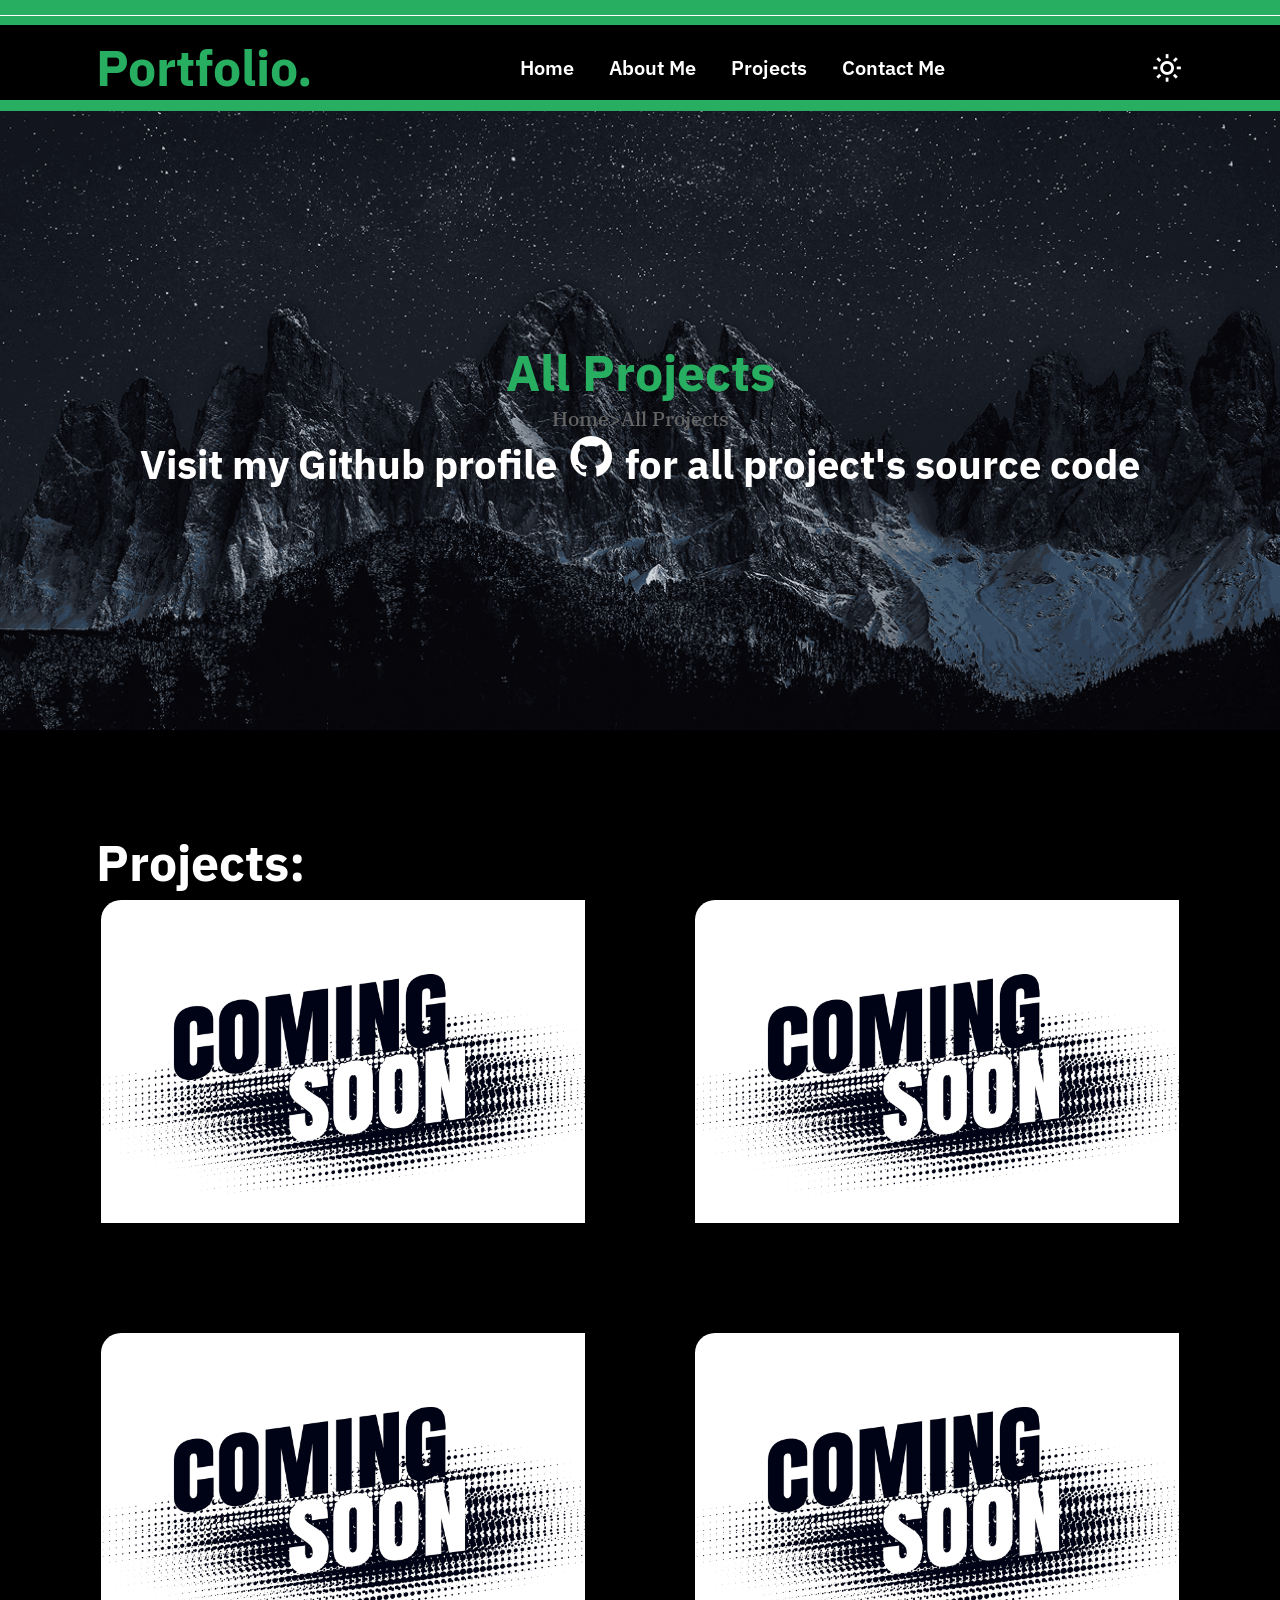
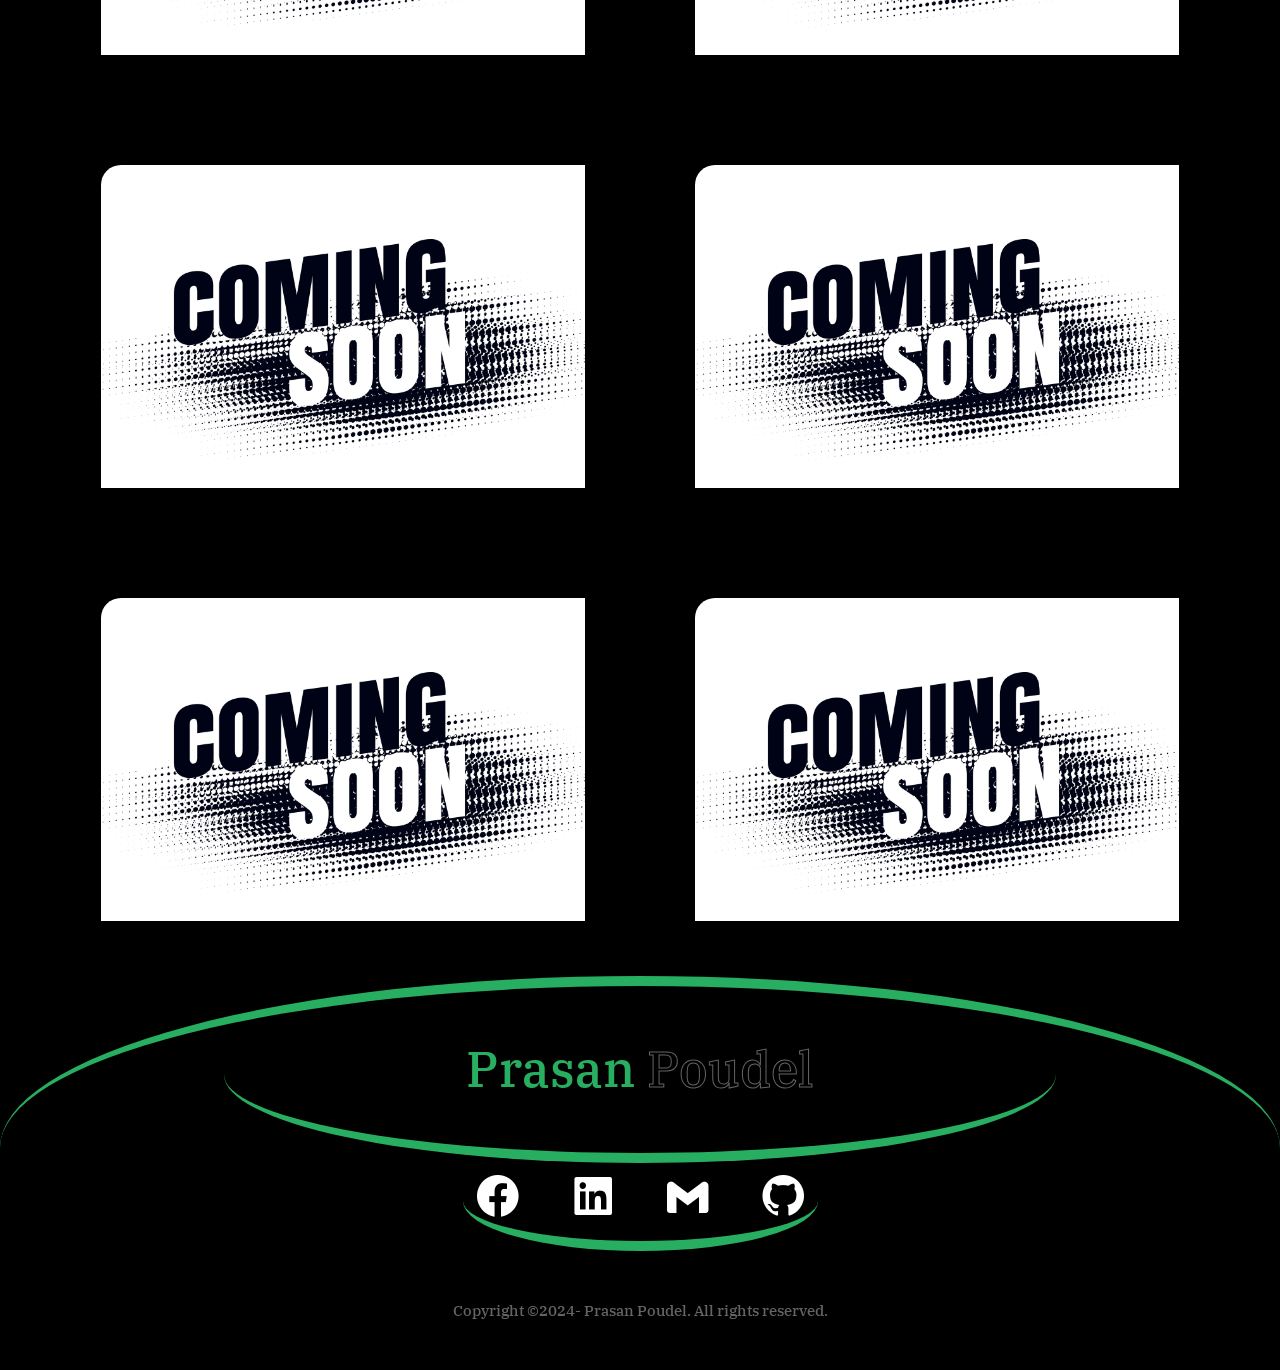
==== commit 4fe70a3d: "dome" ====
--- a/allProjects.html
+++ b/allProjects.html
@@ -14,26 +14,26 @@
     <div class="top_whiteLine"></div>
   </div>
   <header>
-    <h1 class="primaryColor">Portfolio.</h1>
+    <h1 class="primaryColor specialFont">Portfolio.</h1>
     <div class="navLinks">
       <ul> 
-      <li><a href="./index.html#hero">Home</a></li>
-      <li><a href="./index.html#about">About Me</a></li>
-      <li><a href="./index.html#projects">Projects</a></li>
-      <li><a href="./index.html#contact">Contact Me</a></li>
+      <li><a href="./index.html#hero" class="specialFont">Home</a></li>
+      <li><a href="./index.html#about" class="specialFont">About Me</a></li>
+      <li><a href="./index.html#projects" class="specialFont">Projects</a></li>
+      <li><a href="./index.html#contact" class="specialFont">Contact Me</a></li>
       </ul>
     </div>
     <button id="darkModeBtn" class='bx bx-moon' onclick="darkModeToggle()"></button>
     <div id="menuBtn" class="bx bx-menu-alt-right"></div> 
   </header>
 <section class="landingPage" data-aos="fade-up" >
-  <p class="text1">All Projects</p>
+  <p class="text1 specialFont">All Projects</p>
   <p class="text2">Home>All Projects</p>
-  <p class="text3">Visit my Github profile <i class="bx bxl-github"></i> for all project's source code</p>
+  <p class="text3 specialFont">Visit my Github profile <i class="bx bxl-github"></i> for all project's source code</p>
 </section>
 
   <section class="projects" id="projects">
-    <p class="allProjectsTitle">
+    <p class="allProjectsTitle specialFont">
       Projects:
     </p>
     <div class="allProjects">
@@ -95,7 +95,7 @@
       </div>
     </div>
     </section>
-<footer data-aos="fade-up">
+<footer>
   <h1 class="primaryColor">
     Prasan
   <span class="transparentText">
--- a/allProjects.css
+++ b/allProjects.css
@@ -1,13 +1,13 @@
-@import url('https://fonts.googleapis.com/css2?family=Poppins:ital,wght@0,100;0,200;0,300;0,400;0,500;0,600;0,700;0,800;0,900;1,100;1,200;1,300;1,400;1,500;1,600;1,700;1,800;1,900&display=swap');
-
+@import url('https://fonts.googleapis.com/css2?family=IBM+Plex+Sans:ital,wght@0,100;0,200;0,300;0,400;0,500;0,600;0,700;1,100;1,200;1,300;1,400;1,500;1,600;1,700&family=Lexend+Deca:wght@100..900&display=swap');
+@import url('https://fonts.googleapis.com/css2?family=IBM+Plex+Sans:ital,wght@0,100;0,200;0,300;0,400;0,500;0,600;0,700;1,100;1,200;1,300;1,400;1,500;1,600;1,700&family=IBM+Plex+Serif:ital,wght@0,100;0,200;0,300;0,400;0,500;0,600;0,700;1,100;1,200;1,300;1,400;1,500;1,600;1,700&family=Lexend+Deca:wght@100..900&display=swap');
 *{
   margin: 0;
   padding: 0;
   list-style: none;
   text-decoration: none;
   scroll-behavior: smooth;
-  font-family: "Poppins", sans-serif;
-  font-weight: 600;
+  font-family: "IBM Plex Serif", serif;
+  font-weight: 500;
   color: var(--text-color);
   box-sizing: border-box;
 }
@@ -19,6 +19,10 @@
   --text-color:rgba(100, 100, 100, 1);
   --useful-text:#000;
 }
+.specialFont{
+  font-family: "IBM Plex Sans", sans-serif;
+  font-weight: 750;
+}
 section,footer{
    overflow: hidden !important;
  }
@@ -63,9 +67,9 @@
   align-items: center;
   padding-top: 10px;
   background-color: var(--background-color);
-  box-shadow: -1px 1px 0px 5px var(--primaryColor);
-  -webkit-box-shadow: -1px 1px 0px 5px var(--primaryColor);
-  -moz-box-shadow: -1px 1px 0px 5px var(--primaryColor);
+  box-shadow: -1px 1px 0px 10px var(--primaryColor);
+  -webkit-box-shadow: -1px 1px 0px 10px var(--primaryColor);
+  -moz-box-shadow: -1px 1px 0px 10px var(--primaryColor);
 }
 .navLinks ul{
   display: flex;
@@ -187,7 +191,6 @@
   overflow: hidden;
   border: 5px solid black;
   border-top-left-radius: 25px;
-  border-bottom-left-radius: 25px;
 }
 .project img{
   z-index: -1 !important;
@@ -258,14 +261,40 @@
   }
 }
 /* footer */
-  footer{
+footer{
+  position: relative;
+  margin-top: 50px;
   display: flex;
   justify-content: center;
   flex-direction: column;
   align-items: center;
-  gap: 25px;
-  padding: 25px 0;
-  background-size: cover;
+  padding: 50px 0 0 0;
+  margin-bottom: 50px;
+  border-top: 10px solid var(--primaryColor);
+  border-top-left-radius: 150%;
+  border-top-right-radius: 150%;
+  z-index: -1;
+}
+footer::before{
+  position: absolute;
+  content: "";
+  top: 0;
+  left: auto;
+  right: auto;
+  width: 65%;
+  height: 50%;
+  border: none;
+  border-bottom-left-radius:150%;
+  border-bottom-right-radius: 150%;
+  border-bottom: 10px solid var(--primaryColor);
+  z-index: -1;
+}
+footer ul{
+  margin: 50px 0 50px 0;
+  border: none;
+  border-bottom-left-radius:150%;
+  border-bottom-right-radius: 150%;
+  border-bottom: 10px solid var(--primaryColor);
 }
 footer ul li{
   display: flex;
@@ -288,8 +317,8 @@
 }
 .copyright{
   font-size: 1.5rem;
-}
-
+  text-align: center;
+}
 
 /* darkmode */
 .darkMode{
@@ -308,7 +337,7 @@
     outline: none;
 
   }
-  @media screen and (max-width:500px){
+  @media screen and (max-width:600px){
     :root{
       --font-size: 8px;
     }
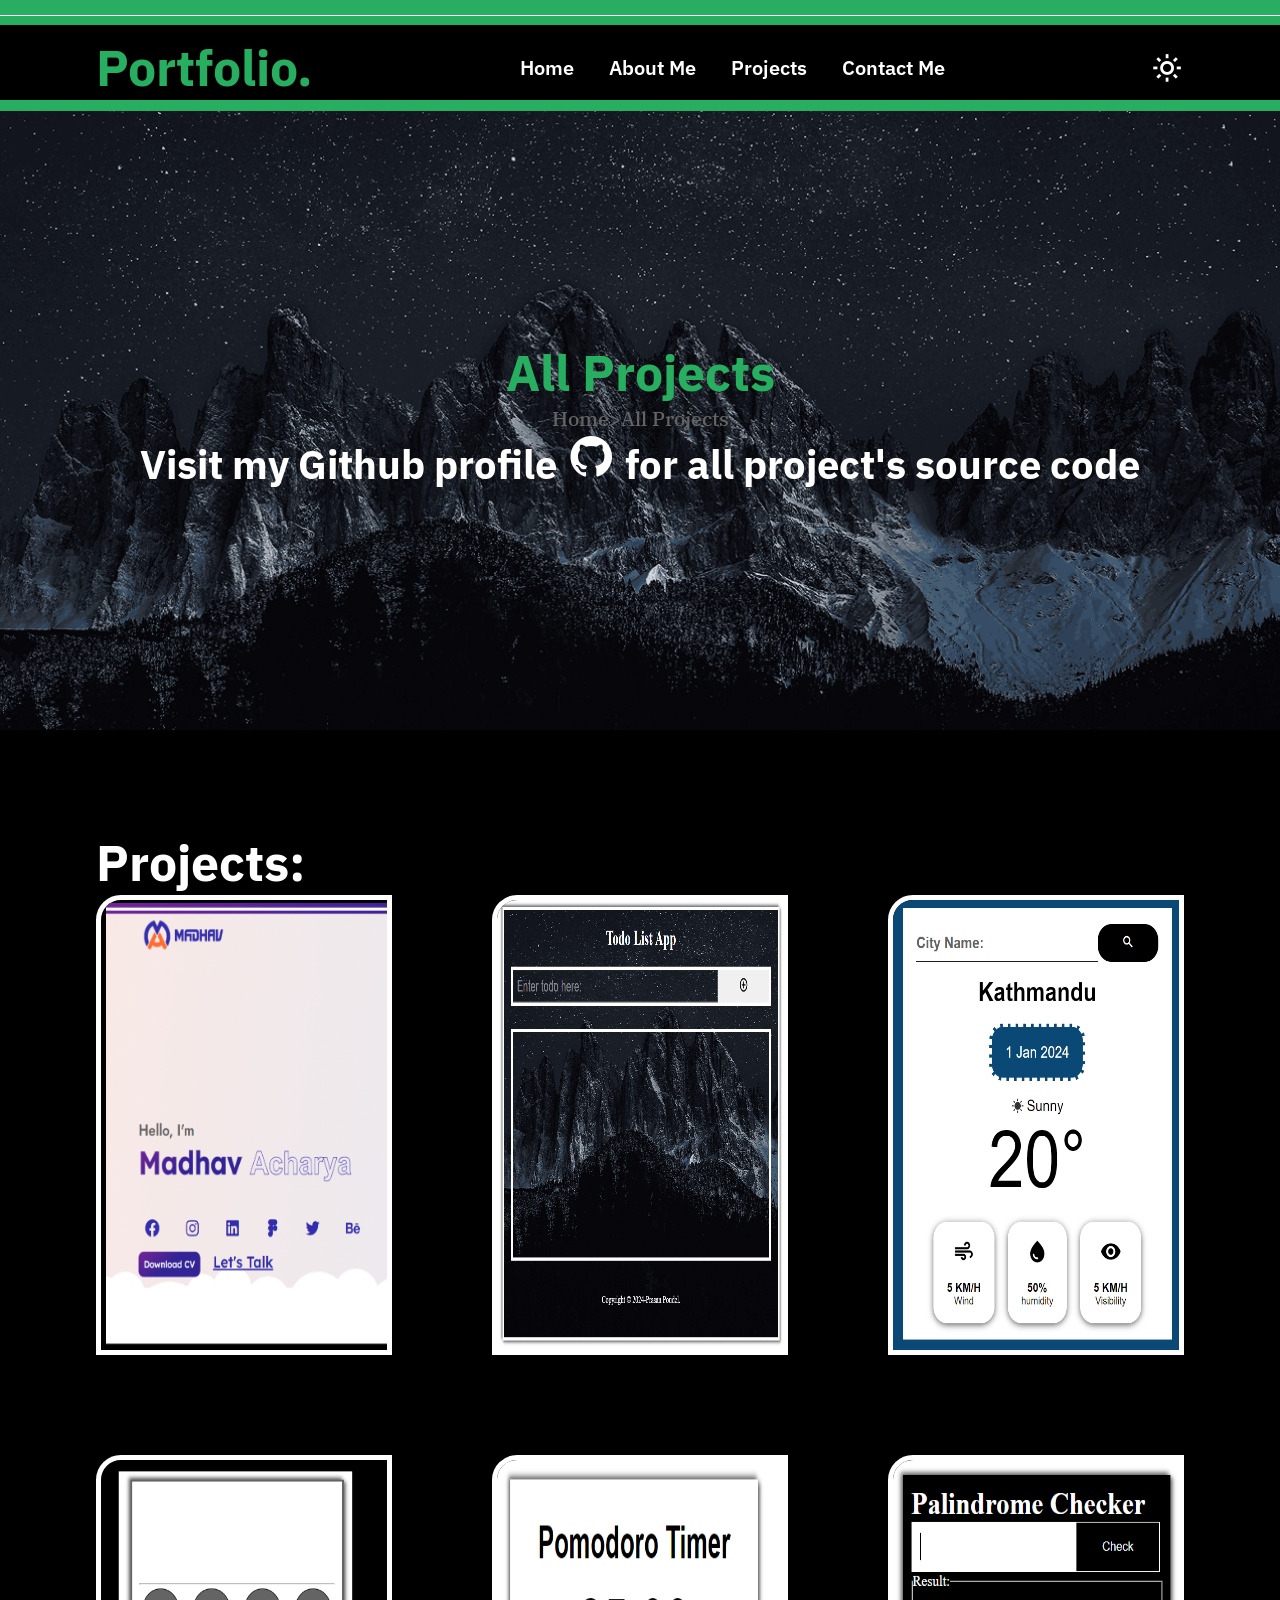
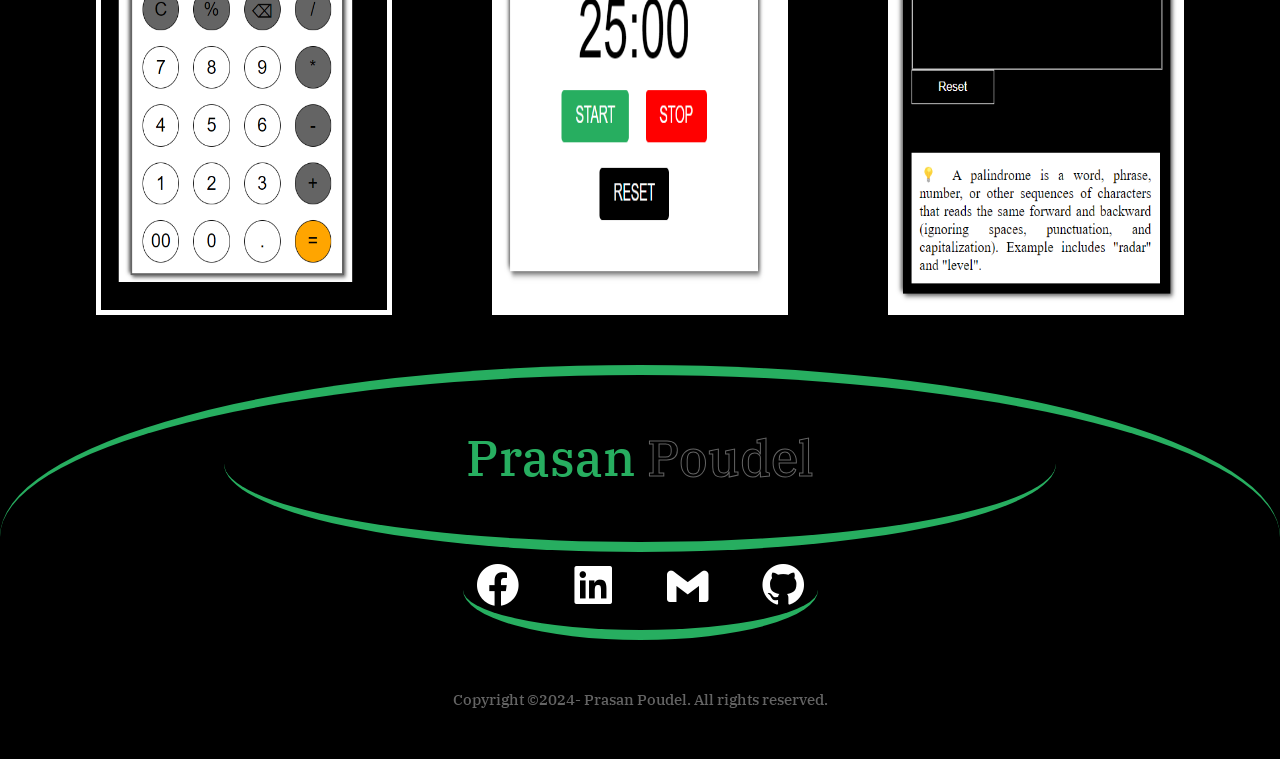
==== commit 9e65fba8: "projects Added" ====
--- a/allProjects.html
+++ b/allProjects.html
@@ -37,62 +37,13 @@
       Projects:
     </p>
     <div class="allProjects">
-      <div class="project" data-aos="fade-up">
-        <img src="./images/project.png " alt="">
+      <!-- <div class="project" data-aos="fade-up">
+        <img src="./allProjectsImage/clientPortfolioImg.png" alt="">
         <div class="overlay">
           <p>E-Commerce Webpage</p>
           <p><a href="#">Live Demo</a><i class='bx bxs-right-arrow'></i></p>
-        </div>
-      </div>
-      <div class="project" data-aos="fade-up">
-        <img src="./images/project.png " alt="">
-        <div class="overlay">
-          <p>E-Commerce Webpage</p>
-          <p><a href="#">Live Demo</a><i class='bx bxs-right-arrow'></i></p>
-        </div>
-      </div>
-      <div class="project" data-aos="fade-up">
-        <img src="./images/project.png " alt="">
-        <div class="overlay">
-          <p>E-Commerce Webpage</p>
-          <p><a href="#">Live Demo</a><i class='bx bxs-right-arrow'></i></p>
-        </div>
-      </div>
-      <div class="project" data-aos="fade-up">
-        <img src="./images/project.png " alt="">
-        <div class="overlay">
-          <p>E-Commerce Webpage</p>
-          <p><a href="#">Live Demo</a><i class='bx bxs-right-arrow'></i></p>
-        </div>
-      </div>
-      <div class="project" data-aos="fade-up">
-        <img src="./images/project.png " alt="">
-        <div class="overlay">
-          <p>E-Commerce Webpage</p>
-          <p><a href="#">Live Demo</a><i class='bx bxs-right-arrow'></i></p>
-        </div>
-      </div>
-      <div class="project" data-aos="fade-up">
-        <img src="./images/project.png " alt="">
-        <div class="overlay">
-          <p>E-Commerce Webpage</p>
-          <p><a href="#">Live Demo</a><i class='bx bxs-right-arrow'></i></p>
-        </div>
-      </div>
-      <div class="project" data-aos="fade-up">
-        <img src="./images/project.png " alt="">
-        <div class="overlay">
-          <p>E-Commerce Webpage</p>
-          <p><a href="#">Live Demo</a><i class='bx bxs-right-arrow'></i></p>
-        </div>
-      </div>
-      <div class="project" data-aos="fade-up">
-        <img src="./images/project.png " alt="">
-        <div class="overlay">
-          <p>E-Commerce Webpage</p>
-          <p><a href="#">Live Demo</a><i class='bx bxs-right-arrow'></i></p>
-        </div>
-      </div>
+          <p><a href="#">Source code</Source></a><i class='bx bxs-right-arrow'></i></p>
+        </div> -->
     </div>
     </section>
 <footer>
@@ -100,7 +51,6 @@
     Prasan
   <span class="transparentText">
   Poudel</span></h1>
-  <div class="mySocials">
     <ul>
       <li>
         <a href="https://www.facebook.com/prasan.poudel.77"><i class='bx bxl-facebook-circle'></i></a>
@@ -109,7 +59,6 @@
         <a href="https://github.com/PrasanPoudel"><i class='bx bxl-github' ></i></a>
       </li>
     </ul>
-  </div>
   <p class="copyright">Copyright &copy;2024- Prasan Poudel. All rights reserved.</p>
 </footer>
   <script>
@@ -158,7 +107,58 @@
   navLinks.classList.remove('menu_active');
   menu.classList.replace("bx-x-circle","bx-menu-alt-right" );
 }
-  </script>
+const allProjectsContainer= document.querySelector('.allProjects');
+const projects=[
+  {
+    img: "./allProjectsImage/clientPortfolioImg.png",
+    title: "Client's Portfolio",
+    demo: "https://prasanpoudel.github.io/client-s-Portfolio/",
+    code: "https://github.com/PrasanPoudel/client-s-Portfolio/blob/main/index.html"
+  },
+  {
+    img: "./allProjectsImage/todoListAppImg.png",
+    title: "Functional Todo List App",
+    demo: "https://prasanpoudel.github.io/allProjects/TodoApp/",
+    code: "https://github.com/PrasanPoudel/allProjects/tree/main/TodoApp"
+  },
+  {
+    img: "./allProjectsImage/WeatherAppImg.png",
+    title: "Functional Weather App",
+    demo: "https://prasanpoudel.github.io/allProjects/WeatherApp/",
+    code: "https://github.com/PrasanPoudel/allProjects/tree/main/WeatherApp"
+  },
+  {
+    img: "./allProjectsImage/calculatorImg.png",
+    title: "Functional Calculator App",
+    demo: "https://prasanpoudel.github.io/allProjects/Calculator/",
+    code: "https://github.com/PrasanPoudel/allProjects/tree/main/Calculator"
+  },
+  {
+    img: "./allProjectsImage/pomodoroTimerImg.png",
+    title: "Pomodoro Timer",
+    demo: "https://prasanpoudel.github.io/allProjects/PomodoroTimer/",
+    code: "https://github.com/PrasanPoudel/allProjects/tree/main/PomodoroTimer"
+  },
+  {
+    img: "./allProjectsImage/palindromeCheckerImg.png",
+    title: "Palindrome Checker",
+    demo: "https://prasanpoudel.github.io/allProjects/PalindromeChecker/",
+    code: "https://github.com/PrasanPoudel/allProjects/tree/main/PalindromeChecker"
+  }
+  ]
+  projects.forEach(function(item){
+    let innerHTMl="";
+  innerHTMl+= `<div class="project" data-aos="fade-up">
+        <img src="${item.img}" alt="...">
+        <div class="overlay">
+          <p>${item.title}</p>
+          <p><a href="${item.demo}">Live Demo</a><i class='bx bxs-right-arrow'></i></p>
+          <p><a href="${item.code}">Source Code</a><i class='bx bxs-right-arrow'></i></p>
+          </div>
+          </div>`;
+          allProjectsContainer.innerHTML+= innerHTMl;
+        });
+        </script>
 </body>
 <script src="https://unpkg.com/aos@2.3.1/dist/aos.js">
 </script>
--- a/allProjects.css
+++ b/allProjects.css
@@ -181,7 +181,7 @@
 }
 .allProjects{
   display: grid;
-  grid-template-columns: 1fr 1fr;
+  grid-template-columns: 1fr 1fr 1fr;
   gap: 100px;
 }
 .project{
@@ -189,13 +189,13 @@
   display: flex;
   flex-direction: column;
   overflow: hidden;
-  border: 5px solid black;
+  border: 5px solid var(--useful-text);
   border-top-left-radius: 25px;
 }
 .project img{
   z-index: -1 !important;
   width: 100%;
-  height: 100%;
+  height: 450px;
 }
 .overlay p{
   font-size: 3.5rem;
@@ -244,7 +244,7 @@
   bottom: 0;
   left: 0;
   width: 100%;
-  height: 50%;
+  height: 100%;
   opacity: 0;
 }
 .project:hover .overlay{
@@ -273,7 +273,6 @@
   border-top: 10px solid var(--primaryColor);
   border-top-left-radius: 150%;
   border-top-right-radius: 150%;
-  z-index: -1;
 }
 footer::before{
   position: absolute;
@@ -298,20 +297,17 @@
 }
 footer ul li{
   display: flex;
-  gap: 10px;
-}
-.mySocials ul li{
-  display: flex;
   gap: 25px;
 }
-.mySocials ul li a i{
+footer ul li a i{
+  z-index: 10;
   font-size: 5rem;
   border-radius: 50px;
   margin: 10px 0;
   padding: 10px;
   color: var(--useful-text);
 }
-.mySocials ul li a i:hover{
+footer ul li a i:hover{
   background: var(--primaryColor);
   color: #fff;
 }
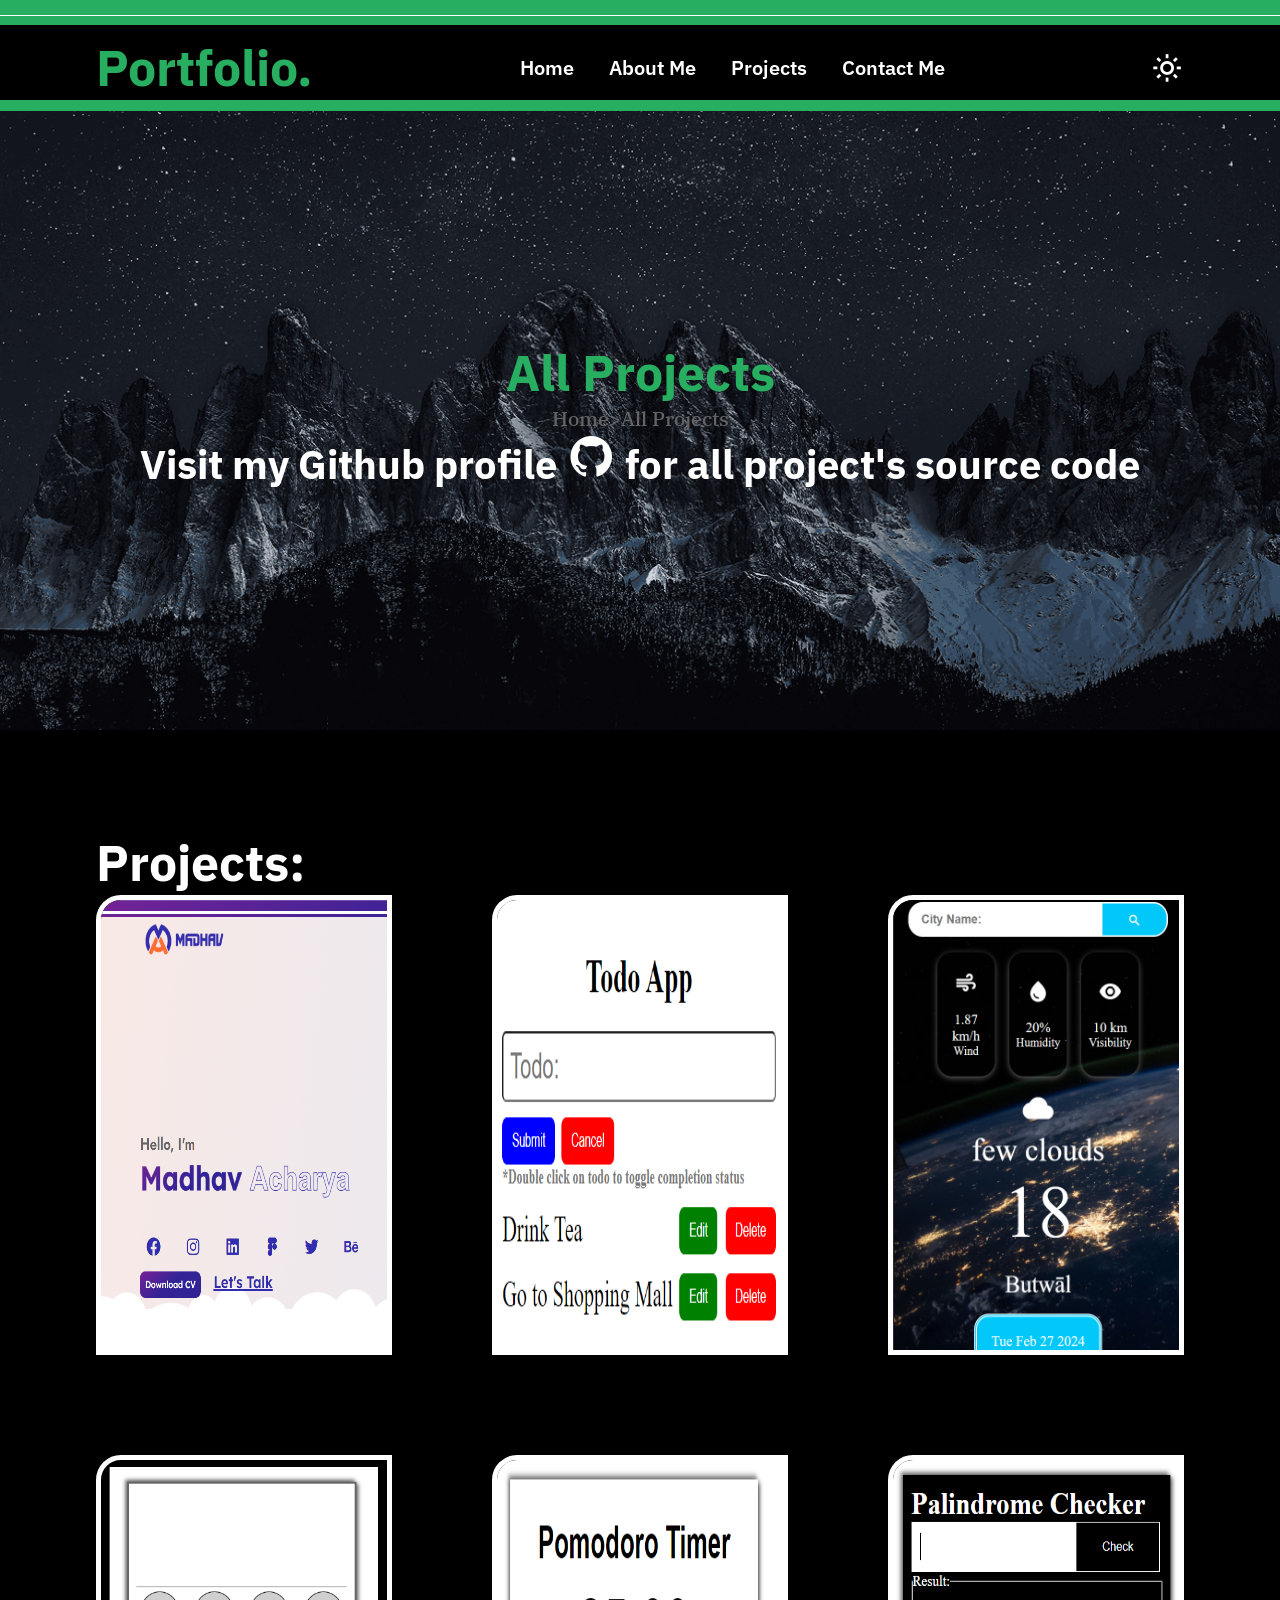
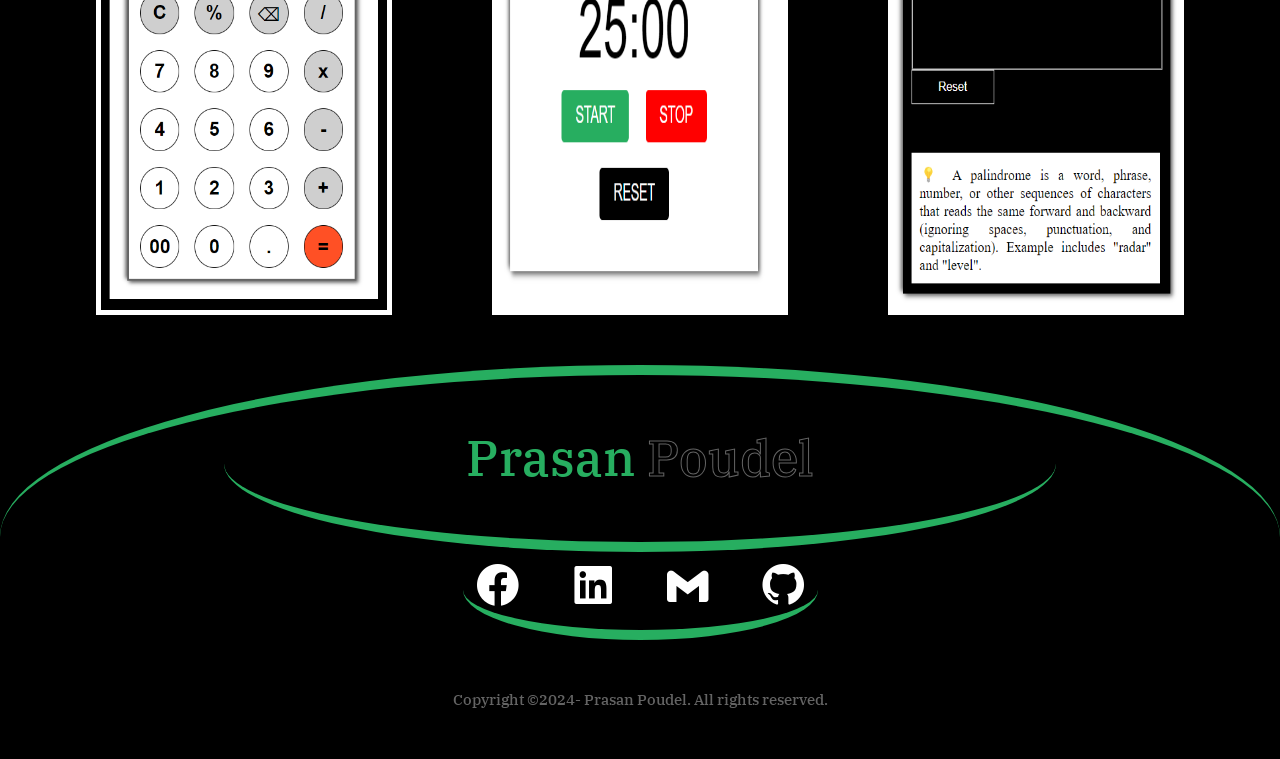
==== commit 8f8ca5de: "still not completed" ====
--- a/allProjects.html
+++ b/allProjects.html
@@ -113,13 +113,13 @@
     img: "./allProjectsImage/clientPortfolioImg.png",
     title: "Client's Portfolio",
     demo: "https://prasanpoudel.github.io/client-s-Portfolio/",
-    code: "https://github.com/PrasanPoudel/client-s-Portfolio/blob/main/index.html"
+    code: "https://github.com/PrasanPoudel/client-s-Portfolio/",
   },
   {
     img: "./allProjectsImage/todoListAppImg.png",
     title: "Functional Todo List App",
-    demo: "https://prasanpoudel.github.io/allProjects/TodoApp/",
-    code: "https://github.com/PrasanPoudel/allProjects/tree/main/TodoApp"
+    demo: "https://prasanpoudel.github.io/TodoApp/",
+    code: "https://github.com/PrasanPoudel/TodoApp/tree/main/TodoApp/"
   },
   {
     img: "./allProjectsImage/WeatherAppImg.png",
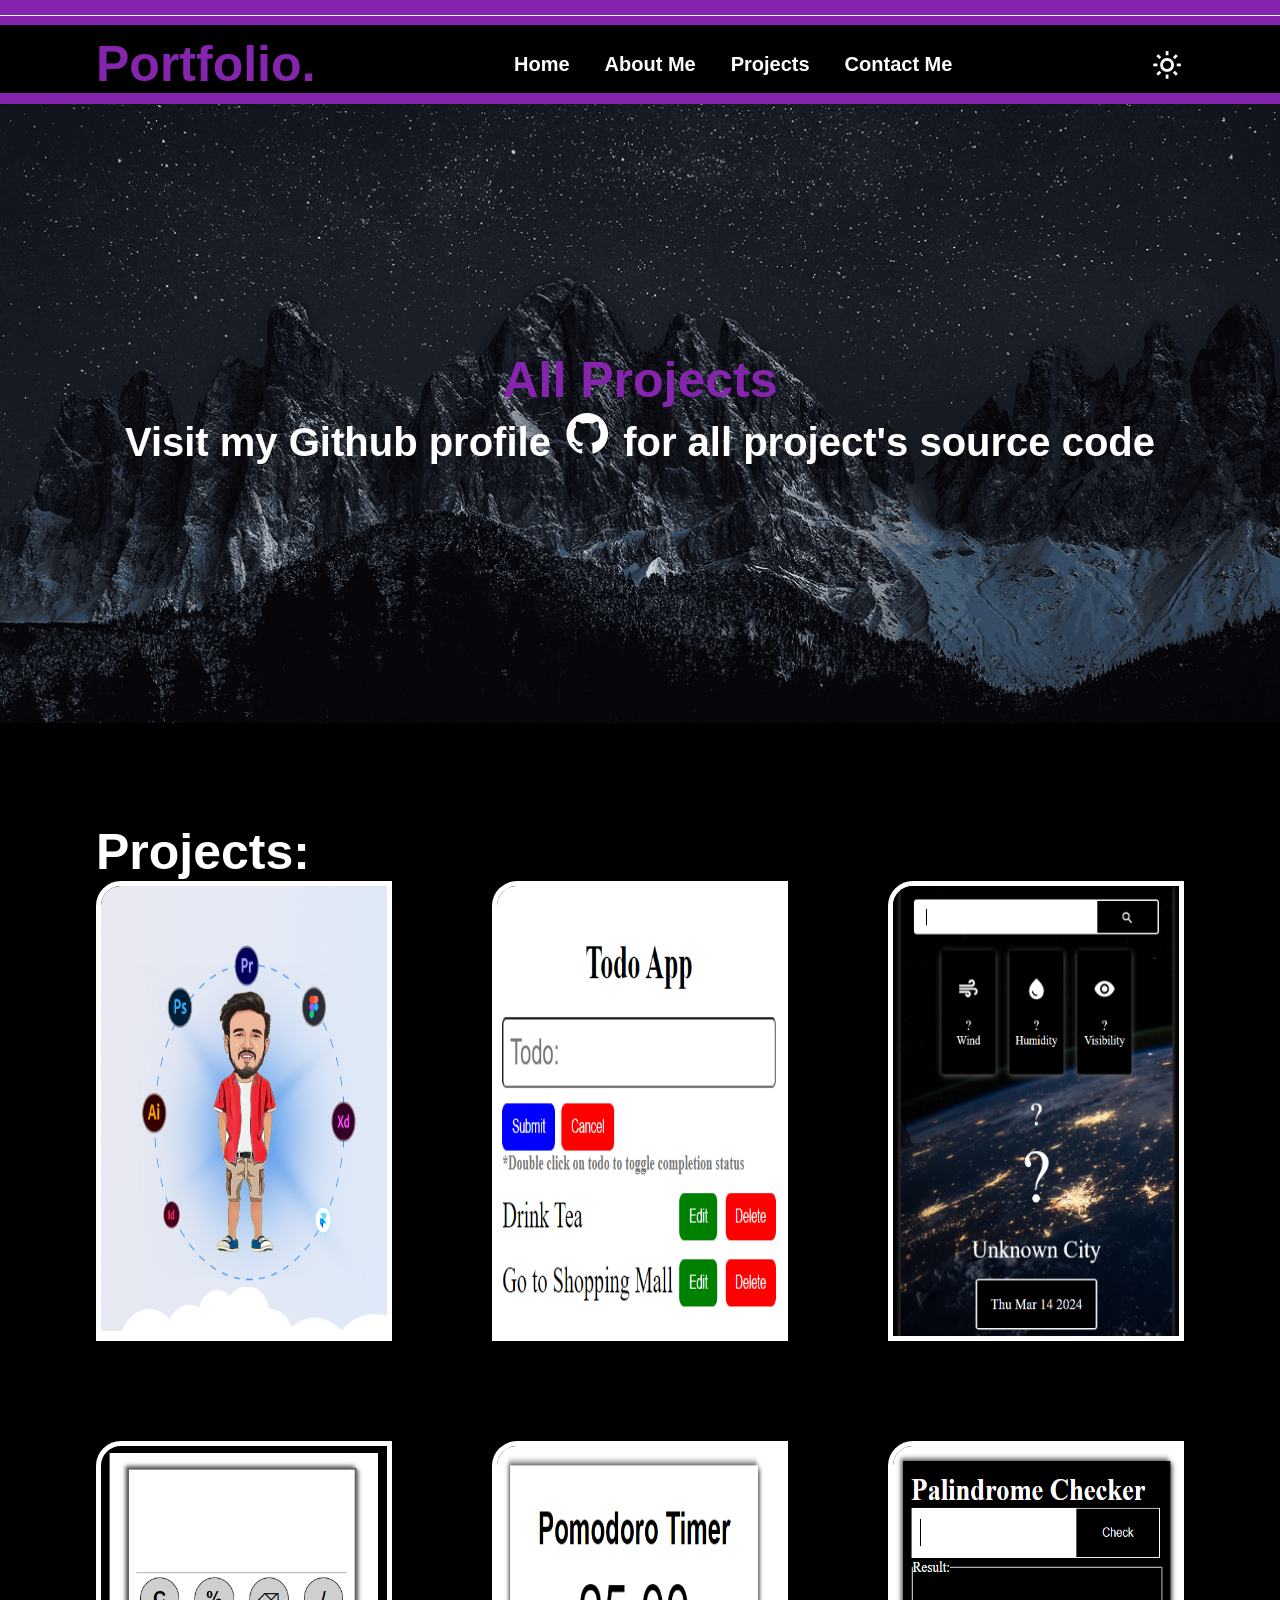
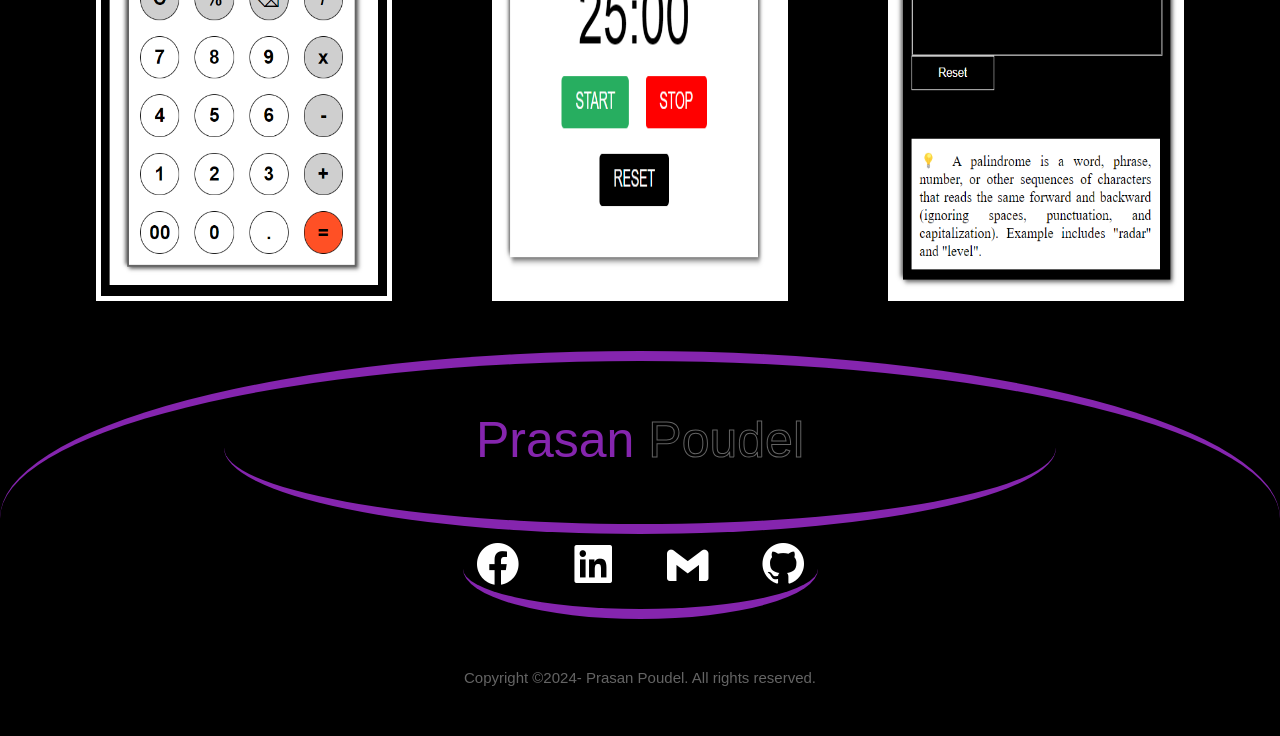
==== commit 44021179: "ui updated" ====
--- a/allProjects.html
+++ b/allProjects.html
@@ -28,8 +28,7 @@
   </header>
 <section class="landingPage" data-aos="fade-up" >
   <p class="text1 specialFont">All Projects</p>
-  <p class="text2">Home>All Projects</p>
-  <p class="text3 specialFont">Visit my Github profile <i class="bx bxl-github"></i> for all project's source code</p>
+  <p class="text2 specialFont">Visit my Github profile <i class="bx bxl-github"></i> for all project's source code</p>
 </section>
 
   <section class="projects" id="projects">
--- a/allProjects.css
+++ b/allProjects.css
@@ -1,15 +1,13 @@
-@import url('https://fonts.googleapis.com/css2?family=IBM+Plex+Sans:ital,wght@0,100;0,200;0,300;0,400;0,500;0,600;0,700;1,100;1,200;1,300;1,400;1,500;1,600;1,700&family=Lexend+Deca:wght@100..900&display=swap');
-@import url('https://fonts.googleapis.com/css2?family=IBM+Plex+Sans:ital,wght@0,100;0,200;0,300;0,400;0,500;0,600;0,700;1,100;1,200;1,300;1,400;1,500;1,600;1,700&family=IBM+Plex+Serif:ital,wght@0,100;0,200;0,300;0,400;0,500;0,600;0,700;1,100;1,200;1,300;1,400;1,500;1,600;1,700&family=Lexend+Deca:wght@100..900&display=swap');
 *{
   margin: 0;
   padding: 0;
   list-style: none;
   text-decoration: none;
   scroll-behavior: smooth;
-  font-family: "IBM Plex Serif", serif;
   font-weight: 500;
   color: var(--text-color);
   box-sizing: border-box;
+  font-family: sans-serif;
 }
 :root{
   font-size: var(--font-size);
@@ -20,7 +18,6 @@
   --useful-text:#000;
 }
 .specialFont{
-  font-family: "IBM Plex Sans", sans-serif;
   font-weight: 750;
 }
 section,footer{
@@ -163,9 +160,6 @@
   font-size: 5rem;
 }
 .text2{
-  font-size: 2rem;
-}
-.text3{
   color: #fff;
   font-size: 4rem;
 }
@@ -320,7 +314,7 @@
 .darkMode{
   --background-color:#000;
   --useful-text:#fff;
-  --primaryColor: #27AE60;
+  --primaryColor: #8525ae;
   --text-color: rgba(100, 100, 100, 1);
 }
 #darkModeBtn{
